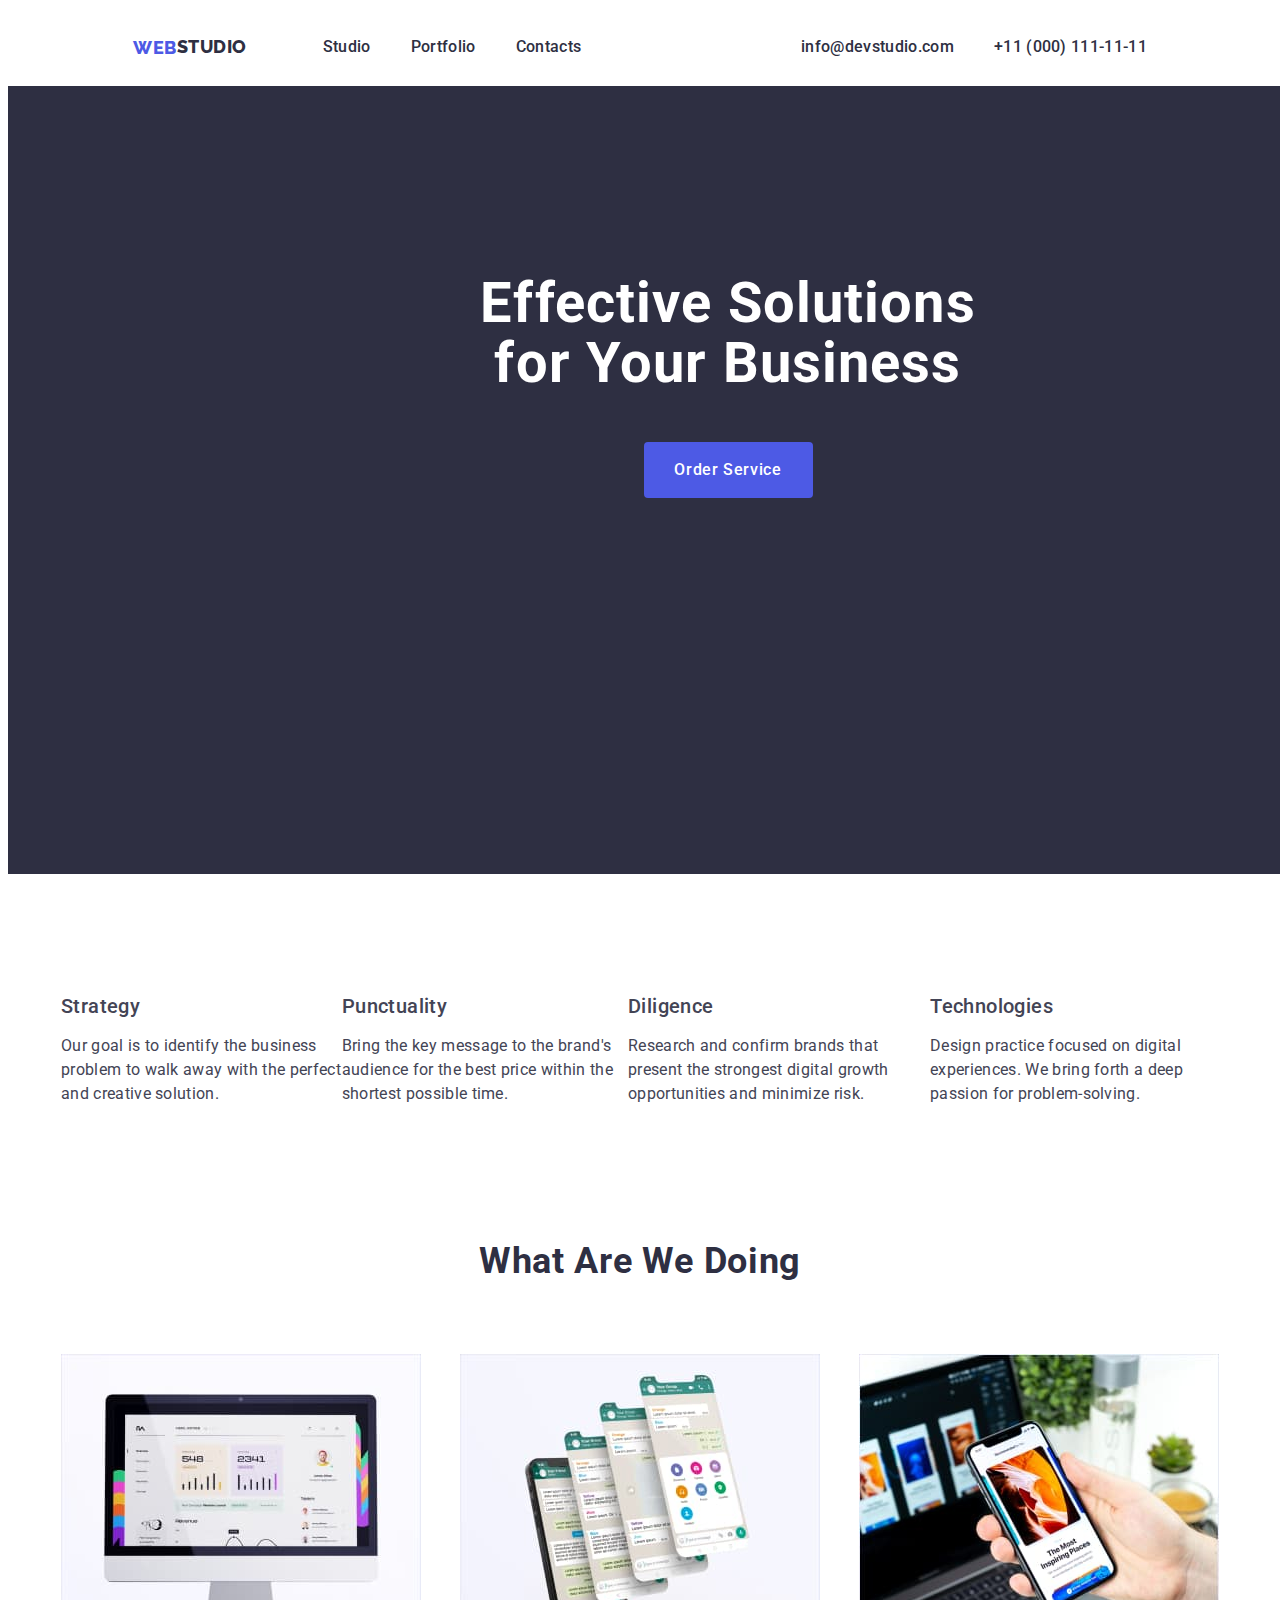
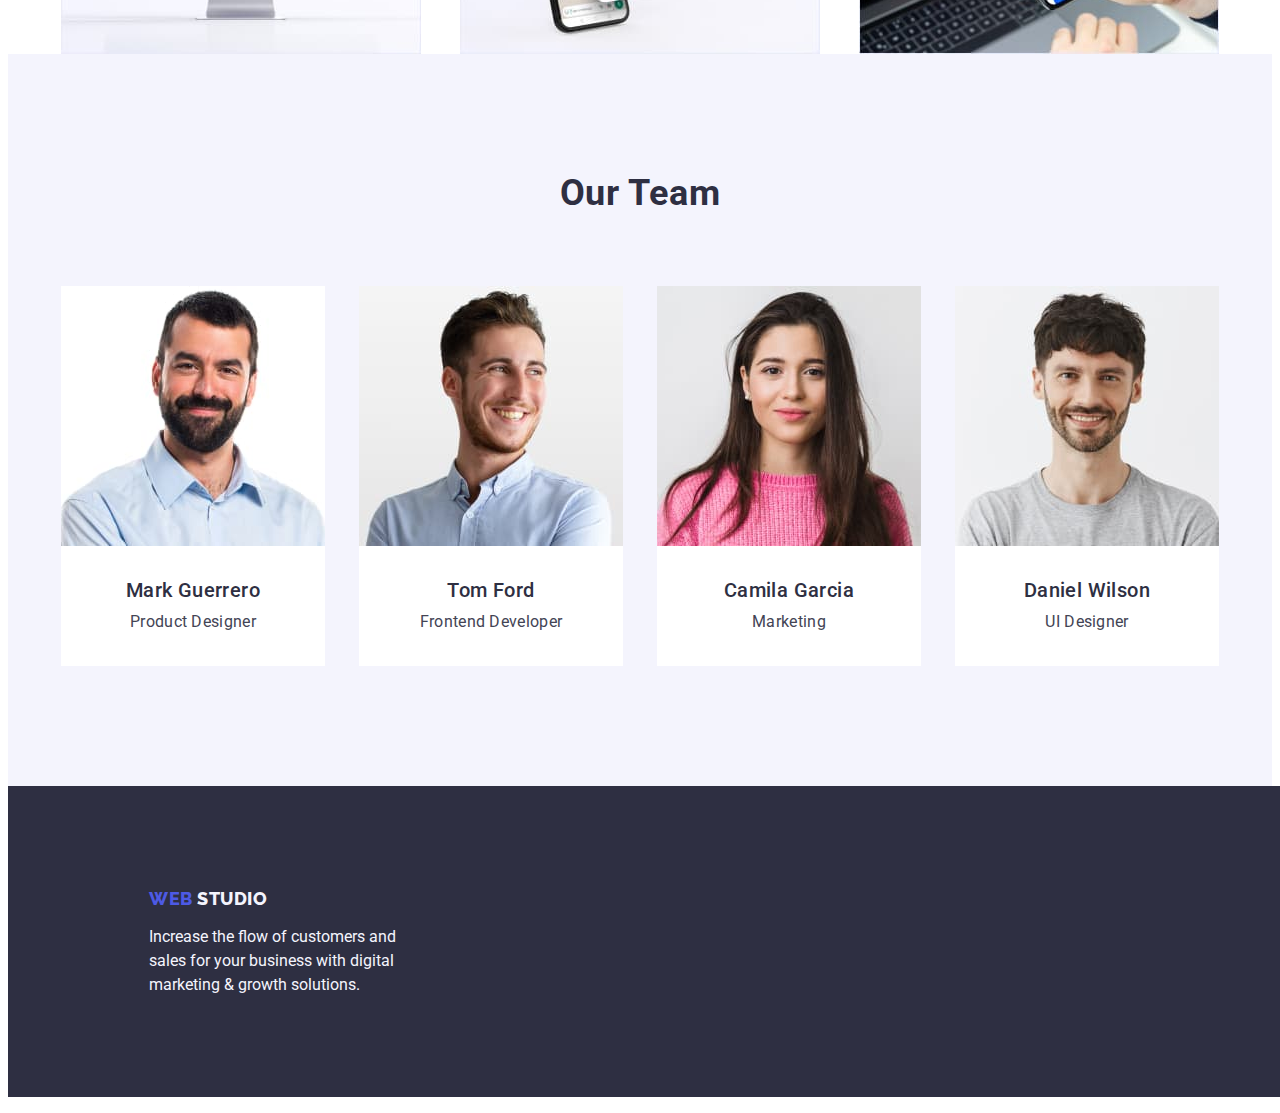
==== index.html @ 426b5599 "homework3-1" ====
<!DOCTYPE html>
<html lang="en">
  <head>
    <meta charset="UTF-8" />
    <meta http-equiv="X-UA-Compatible" content="IE=edge" />
    <meta name="viewport" content="width=device-width, initial-scale=1.0" />
    <title>Homework</title>
    <link rel="preconnect" href="https://fonts.googleapis.com" />
    <link rel="preconnect" href="https://fonts.gstatic.com" crossorigin />
    <link
      href="https://fonts.googleapis.com/css2?family=Raleway:wght@800&family=Roboto:wght@400;500;700;900&display=swap"
      rel="stylesheet"
    />
    <link
      rel="stylesheet"
      href="https://cdnjs.cloudflare.com/ajax/libs/modern-normalize/1.1.0/modern-normalize.min.css"
      integrity="sha512-wpPYUAdjBVSE4KJnH1VR1HeZfpl1ub8YT/NKx4PuQ5NmX2tKuGu6U/JRp5y+Y8XG2tV+wKQpNHVUX03MfMFn9Q=="
      crossorigin="anonymous"
      referrerpolicy="no-referrer"
    />

    <link rel="stylesheet" href="./css/styles.css" />
  </head>
  <body>
    <!-- Header -->
    <header class="header">
      <div class="header-container container">
        <nav class="header-logo">
          <a class="header-logo header-logo-web link" href="./index.html">
            WEB<span class="header-logo-studio">Studio</span></a
          >
          <ul class="header-container list">
            <li class="header-nav-list">
              <a class="modal-link link" href="./index.html">Studio</a>
            </li>
            <li class="header-nav-list">
              <a class="modal-link link" href="./portfolio.html">Portfolio</a>
            </li>
            <li class="header-nav-list">
              <a class="modal-link link" href="">Contacts</a>
            </li>
          </ul>
        </nav>
        <address class="header-contact">
          <ul class="header-container list">
            <li class="header-nav-list">
              <a class="modal-contact link" href="mailto:info@devstudio.com"
                >info@devstudio.com</a
              >
            </li>
            <li class="header-nav-list">
              <a class="modal-contact link" href="tel:+110001111111"
                >+11 (000) 111-11-11</a
              >
            </li>
          </ul>
        </address>
      </div>
    </header>
    <main>
      <!-- Hero  -->
      <section class="hero">
        <div class="container">
          <h1 class="hero-title">Effective Solutions for Your Business</h1>
          <button class="hero-btn-text hero-btn" type="button">
            Order Service
          </button>
        </div>
      </section>
      <!-- Benefits -->
      <section class="benefist section">
        <div class="container">
          <h2 class="benefist" hidden>Possibilities</h2>
          <ul class="benefist-list list">
            <li>
              <h3 class="benefist">Strategy</h3>
              <p class="benefist-item">
                Our goal is to identify the business problem to walk away with
                the perfect and creative solution.
              </p>
            </li>
            <li>
              <h3 class="benefist">Punctuality</h3>
              <p class="benefist-item">
                Bring the key message to the brand's audience for the best price
                within the shortest possible time.
              </p>
            </li>
            <li>
              <h3 class="benefist">Diligence</h3>
              <p class="benefist-item">
                Research and confirm brands that present the strongest digital
                growth opportunities and minimize risk.
              </p>
            </li>
            <li>
              <h3 class="benefist">Technologies</h3>
              <p class="benefist-item">
                Design practice focused on digital experiences. We bring forth a
                deep passion for problem-solving.
              </p>
            </li>
          </ul>
        </div>
      </section>
      <!-- Function -->
      <section class="section">
        <div class="container">
          <h2 class="function-item">What are we doing</h2>
          <ul class="function-list list">
            <li>
              <img
                src="./images/section-01_img-01.jpg"
                alt="Computer"
                width="360"
              />
            </li>
            <li>
              <img
                src="./images/section-01_img-02.jpg"
                alt="Software"
                width="360"
              />
            </li>
            <li>
              <img
                src="./images/section-01_img-03.jpg"
                alt="smartphone"
                width="360"
              />
            </li>
          </ul>
        </div>
      </section>
      <!-- Team -->
      <section class="section team">
        <div class="container">
          <h2 class="team-header">Our Team</h2>
          <ul class="list team-flex">
            <li class="team-item">
              <img
                src="./images/section-02_img-01.jpg"
                alt="Product_Designer"
                width="264"
              />
              <h3 class="team-list">Mark Guerrero</h3>
              <p class="team-list-item">Product Designer</p>
            </li>
            <li class="team-item">
              <img
                src="./images/section-02_img-02.jpg"
                alt="Frontend_Developer"
                width="264"
              />
              <h3 class="team-list">Tom Ford</h3>
              <p class="team-list-item">Frontend Developer</p>
            </li>
            <li class="team-item">
              <img
                src="./images/section-02_img-03.jpg"
                alt="Marketing"
                width="264"
              />
              <h3 class="team-list">Camila Garcia</h3>
              <p class="team-list-item">Marketing</p>
            </li>
            <li class="team-item">
              <img
                src="./images/section-02_img-04.jpg"
                alt="UI_Designer"
                width="264"
              />
              <h3 class="team-list">Daniel Wilson</h3>
              <p class="team-list-item">UI Designer</p>
            </li>
          </ul>
        </div>
      </section>
    </main>
    <!-- Footer  -->
    <footer class="footer">
      <div class="container">
        <a class="footer-logo-web link" href="./index.html">
          WEB <span class="footer-logo-studio">Studio</span></a
        >
        <p class="footer-item">
          Increase the flow of customers and sales for your business with
          digital marketing & growth solutions.
        </p>
      </div>
    </footer>
  </body>
</html>
---- css/styles.css ----
:root {
  --accent-color: #2e2f42;
  --logo-color: #4d5ae5;
  --main-portfolio-color: #f4f4fd;
  --main-portfolio-background-color: #f4f4fd;
}

body {
  font-family: "Roboto", sans-serif;
  background-color: #ffffff;
  color: #434455;
}

button {
  cursor: pointer;
}
/**
  |============================
  | Base styles
  |============================
*/
h1,
h2,
h3,
h4,
h5 p {
  margin-top: 0;
  margin-bottom: 0;
}
ul,
ol {
  list-style: none;
  margin: 0;
  padding-left: 0;
}

img {
  display: block;
  max-width: 100%;
  height: auto;
}
button {
  cursor: pointer;
  border: none;
  border-radius: 4px;
}

.list {
  list-style: none;
  padding: 0;
  margin: 0;
}
.link {
  color: inherit;
  text-decoration: none;
}

.section {
  padding-top: 120px;
}

a {
  text-decoration: none;
}
.container {
  width: 1158px;
  padding: 0 15px;
  margin-right: auto;
  margin-left: auto;
}

.section {
  padding-top: 120px;
}

/**
  |============================
  | Header styles
  |============================
*/
.header {
  height: 0.05;
  background: #ffffff;
  padding-top: 24px;
  padding-bottom: 24px;
}

.header-container {
  display: flex;
  align-items: center;
  text-align: center;
  justify-content: space-around;
}

.header-logo {
  display: flex;
  margin-right: 76px;
  align-items: center;
}

.header-logo-web {
  font-family: "Raleway", sans-serif;
  font-weight: 800;
  font-size: 18px;
  line-height: 1.17;
  letter-spacing: 0.03em;
  text-transform: uppercase;
  color: var(--logo-color);
}
.header-logo-studio {
  font-family: "Raleway", sans-serif;
  font-weight: 800;
  font-size: 18px;
  line-height: 1.67;
  letter-spacing: 0.03em;
  text-transform: uppercase;
  color: var(--accent-color);
}

.header-nav-list {
  font-weight: 500;
  font-size: 16px;
  line-height: 1.5;
  letter-spacing: 0.02em;
  color: var(--accent-color);
  display: flex;
  align-items: center;
}

.header-nav-list:not(:last-child) {
  margin-right: 40px;
}

.modal-link:hover,
.modal-link:focus {
  color: #404bbf;
}

.header-contact {
  font-style: normal;
  font-weight: 400;
  font-size: 16px;
  line-height: 1.5;
  letter-spacing: 0.02em;
  color: #434455;
  display: flex;
  align-items: center;
}

.modal-contact:hover,
.modal-contact:focus {
  color: #404bbf;
}

/**
  |============================
  | Hero styles
  |============================
*/
.hero {
  background: var(--accent-color);
  width: 1440px;
  height: 600px;
  padding-top: 188px;
  margin-right: auto;
  margin-left: auto;
}
.hero-title {
  width: 496px;
  font-weight: 700;
  margin: auto;
  margin-bottom: 48px;
  font-size: 56px;
  line-height: 1.07;
  text-align: center;
  letter-spacing: 0.02em;
  color: #ffffff;
}

.hero-btn {
  font-family: "Roboto", sans-serif;
  letter-spacing: 0.04em;
  color: var(--logo-color);
  background-color: #4d5ae5;
  margin: auto;
  display: block;
  width: 169px;
  height: 56px;
}

.hero-btn-text {
  font-weight: 500;
  font-size: 16px;
  line-height: 1.5;
  color: #ffffff;
}

.hero-btn:hover,
.hero-btn:focus {
  background: #404bbf;
}

/**
  |============================
  | Benefits styles
  |============================
*/
.benefist {
  font-weight: 500;
  font-size: 20px;
  line-height: 1.2;
  letter-spacing: 0.02em;
}

.benefist-list {
  display: flex;
  justify-content: space-between;
}

.benefist-list:not(:last-child) {
  margin-right: 24px;
}

.benefist-item {
  font-weight: 400;
  font-size: 16px;
  line-height: 1.5;
  letter-spacing: 0.02em;
  color: #434455;
}

/**
  |============================
  | Function styles
  |============================
*/
.function-item {
  font-weight: 700;
  font-size: 36px;
  line-height: 1.11;
  text-align: center;
  letter-spacing: 0.02em;
  text-transform: capitalize;
  color: var(--accent-color);
  margin-bottom: 72px;
}
.function-list {
  display: flex;
  justify-content: space-between;
}

/**
  |============================
  | Team styles
  |============================
*/
.team {
  background-color: var(--main-portfolio-background-color);
}
.team-item {
  background-color: #ffffff;
  padding-bottom: 32px;
}

.team-flex {
  display: flex;
  flex-wrap: wrap;
  padding-bottom: 120px;
  justify-content: space-between;
  text-align: center;
}

.team-header {
  font-weight: 700;
  font-size: 36px;
  line-height: 1.11;
  text-align: center;
  letter-spacing: 0.02em;
  text-transform: capitalize;
  color: var(--accent-color);
  margin-bottom: 72px;
}

.team-list {
  font-weight: 500;
  font-size: 20px;
  line-height: 1.2;
  letter-spacing: 0.02em;
  color: var(--accent-color);
  padding-top: 32px;
}
.team-list-item {
  font-weight: 400;
  font-size: 16px;
  line-height: 1.5;
  letter-spacing: 0.02em;
  background-color: #ffffff;
  color: #434455;
  margin: 0;
  padding-top: 8px;
}
/**
  |============================
  | Footer styles
  |============================
*/
.footer {
  background: var(--accent-color);
  width: 1440px;
  padding-top: 102px;
  margin-right: auto;
  margin-left: auto;
}

.footer-logo-studio {
  font-family: "Raleway", sans-serif;
  font-weight: 800;
  font-size: 18px;
  line-height: 1.17;
  letter-spacing: 0.03em;
  text-transform: uppercase;
  color: var(--main-portfolio-color);
}
.footer-logo-web {
  font-family: "Raleway", sans-serif;
  font-weight: 800;
  font-size: 18px;
  line-height: 1.17;
  letter-spacing: 0.03em;
  text-transform: uppercase;
  color: var(--logo-color);
}

.footer-item {
  font-weight: 400;
  font-size: 16px;
  line-height: 1.5;
  color: var(--main-portfolio-color);
  width: 264px;
  padding-bottom: 100px;
}

/**
  |============================
  | Navigation
  |============================
*/
.nav-list {
  display: flex;
  padding-top: 96px;
  padding-bottom: 72px;
}
.nav-btn {
  background-color: var(--main-portfolio-background-color);
}

.nav-btn-text {
  font-family: "Roboto", sans-serif;
  font-weight: 500;
  font-size: 16px;
  line-height: 1.5;
  letter-spacing: 0.04em;
  color: var(--logo-color);
}

.nav-btn:hover,
.nav-btn:focus {
  color: #ffffff;
  background: #404bbf;
}

/**
  |============================
  | Services
  |============================
*/
.services {
  display: flex;
}
.services-title {
  font-weight: 500;
  font-size: 20px;
  line-height: 1.2;
  letter-spacing: 0.02em;
  color: var(--accent-color);
}

.services-item {
  font-weight: 400;
  font-size: 16px;
  line-height: 1.5;
  letter-spacing: 0.02em;
  color: #434455;
}
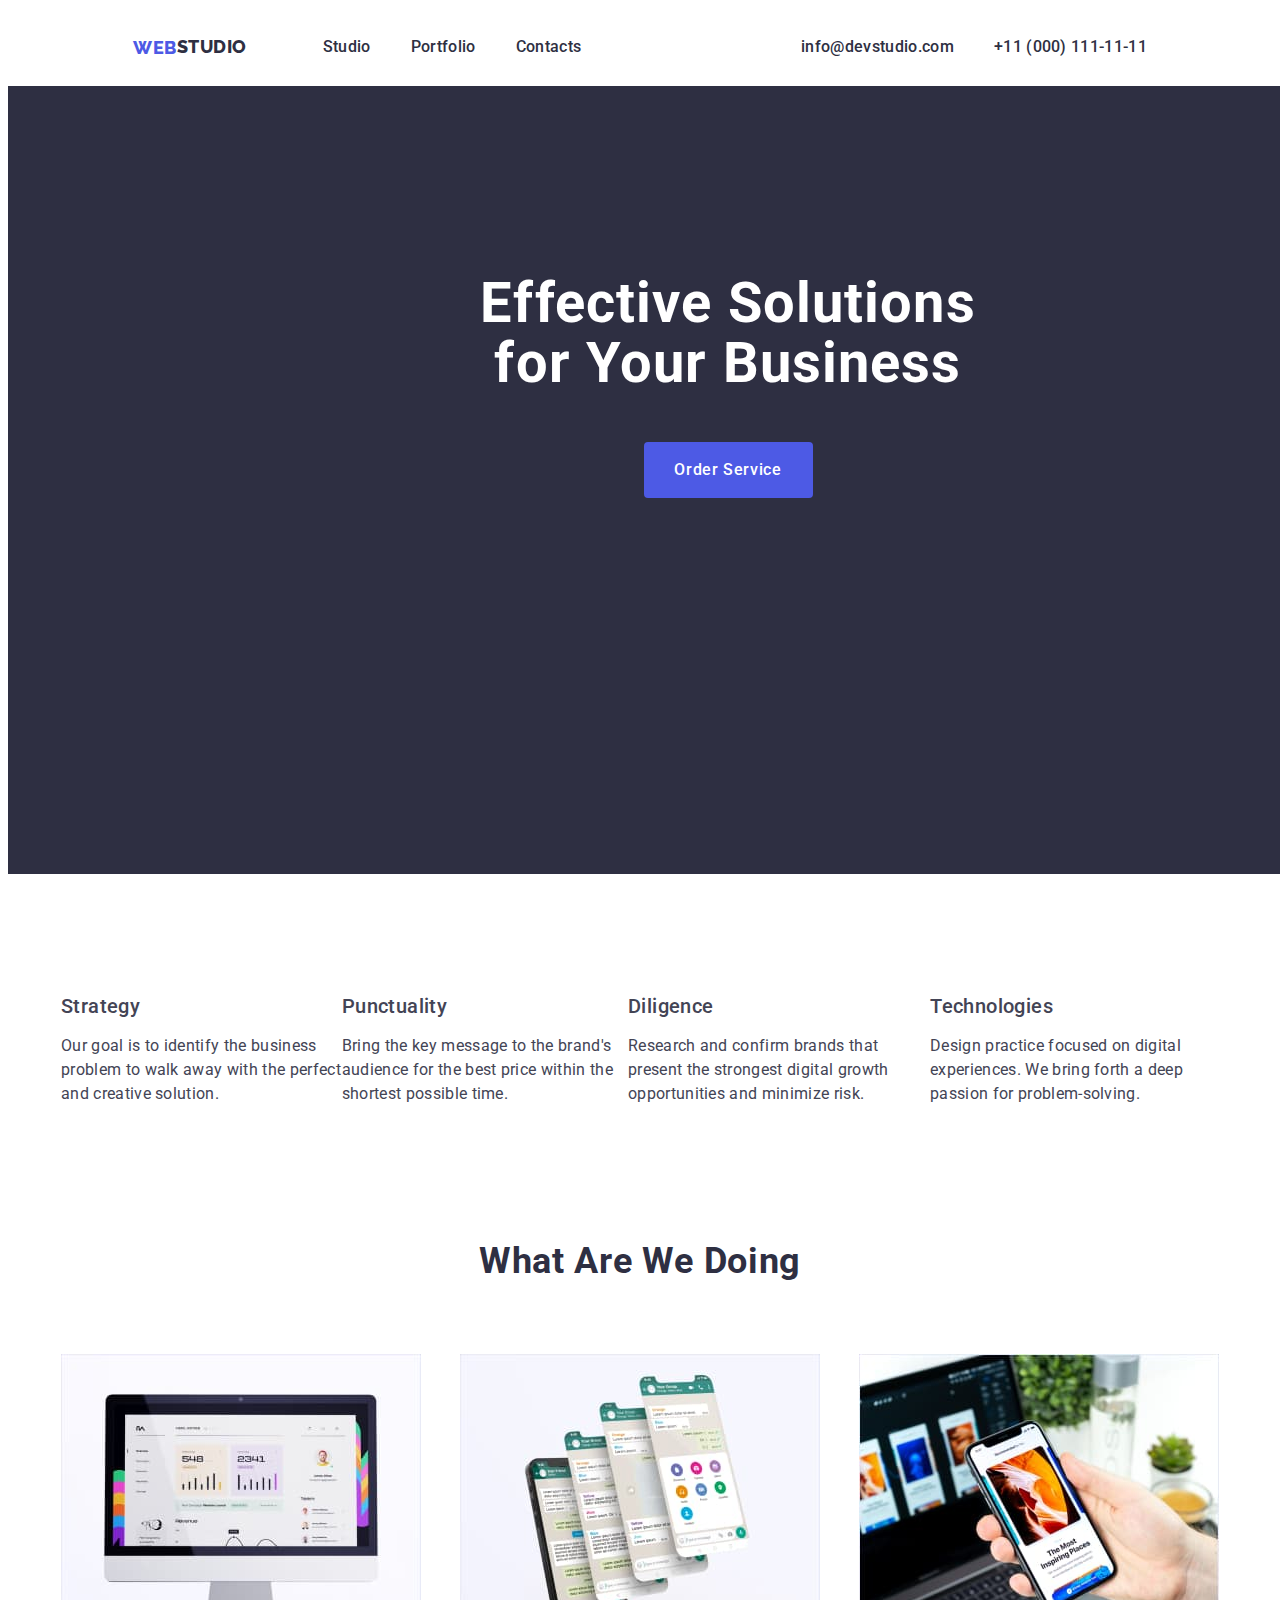
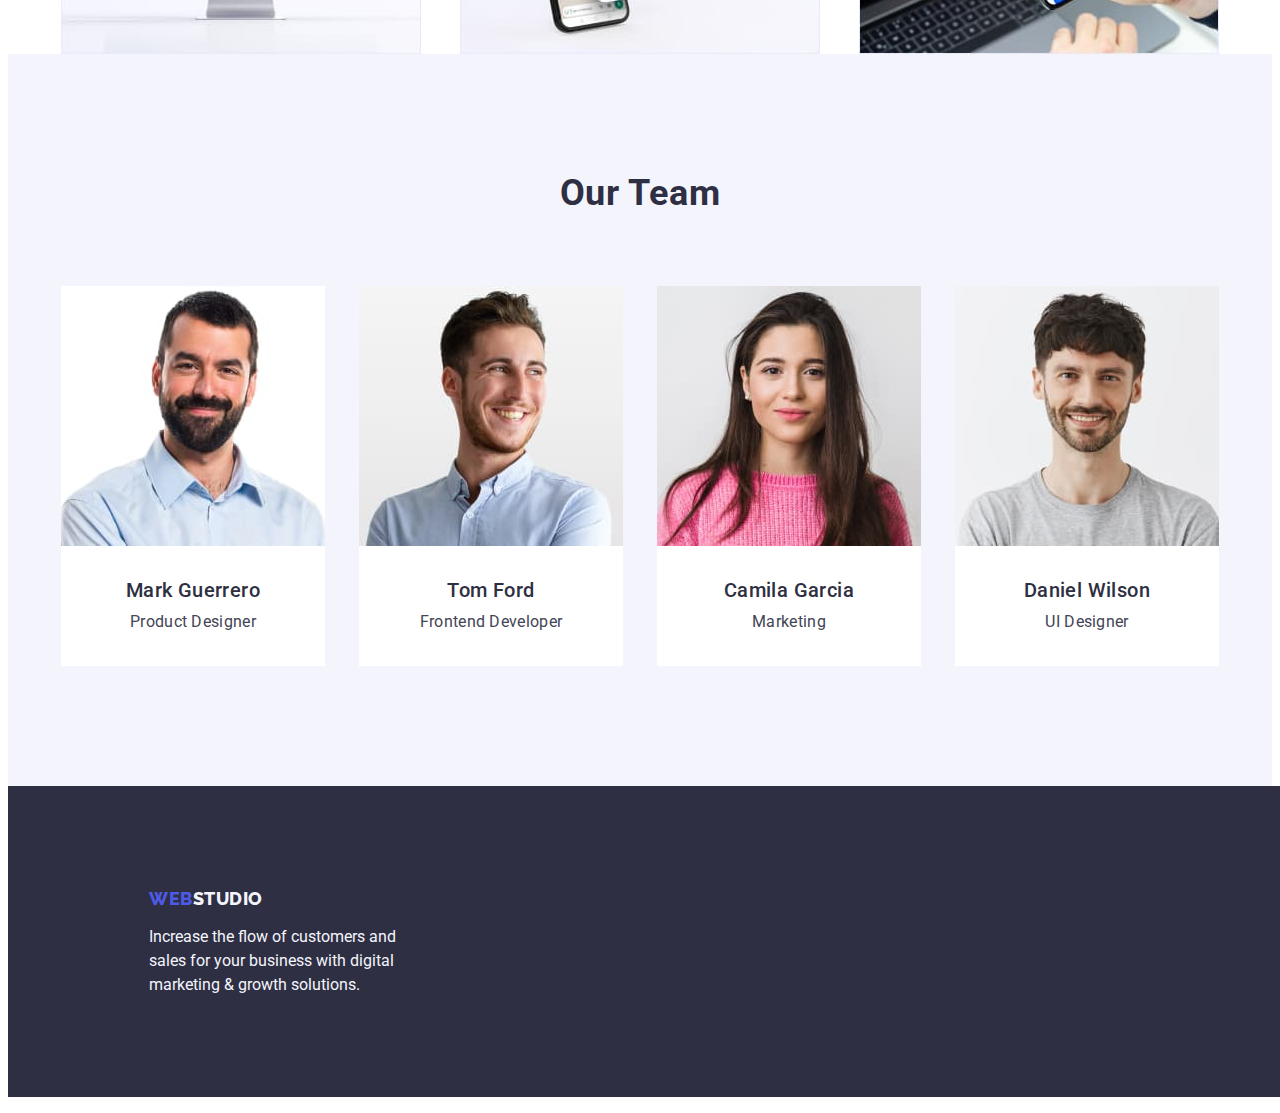
==== commit 6a8bac92: "homework-3-#2" ====
--- a/index.html
+++ b/index.html
@@ -181,7 +181,7 @@
     <footer class="footer">
       <div class="container">
         <a class="footer-logo-web link" href="./index.html">
-          WEB <span class="footer-logo-studio">Studio</span></a
+          WEB<span class="footer-logo-studio">Studio</span></a
         >
         <p class="footer-item">
           Increase the flow of customers and sales for your business with
--- a/css/styles.css
+++ b/css/styles.css
@@ -166,7 +166,7 @@
   margin-left: auto;
 }
 .hero-title {
-  width: 496px;
+  max-width: 496px;
   font-weight: 700;
   margin: auto;
   margin-bottom: 48px;
@@ -349,9 +349,13 @@
   display: flex;
   padding-top: 96px;
   padding-bottom: 72px;
+  justify-content: center;
+  gap: 24px;
 }
 .nav-btn {
   background-color: var(--main-portfolio-background-color);
+  height: 48px;
+  padding: 12px 24px;
 }
 
 .nav-btn-text {
@@ -376,6 +380,14 @@
 */
 .services {
   display: flex;
+  flex-wrap: wrap;
+  justify-content: space-between;
+  padding-bottom: 32px;
+  padding-top: 8px;
+}
+
+.services-link {
+  margin-bottom: 48px;
 }
 .services-title {
   font-weight: 500;
@@ -383,6 +395,11 @@
   line-height: 1.2;
   letter-spacing: 0.02em;
   color: var(--accent-color);
+  width: 360px;
+  padding-top: 32px;
+  padding-left: 16px;
+  border-right: 1px solid #e7e9fc;
+  border-left: 1px solid #e7e9fc;
 }
 
 .services-item {
@@ -391,4 +408,11 @@
   line-height: 1.5;
   letter-spacing: 0.02em;
   color: #434455;
-}
+  padding-left: 16px;
+  padding-top: 8px;
+  padding-bottom: 32px;
+  margin: 0;
+  border-right: 1px solid #e7e9fc;
+  border-left: 1px solid #e7e9fc;
+  border-bottom: 1px solid #e7e9fc;
+}
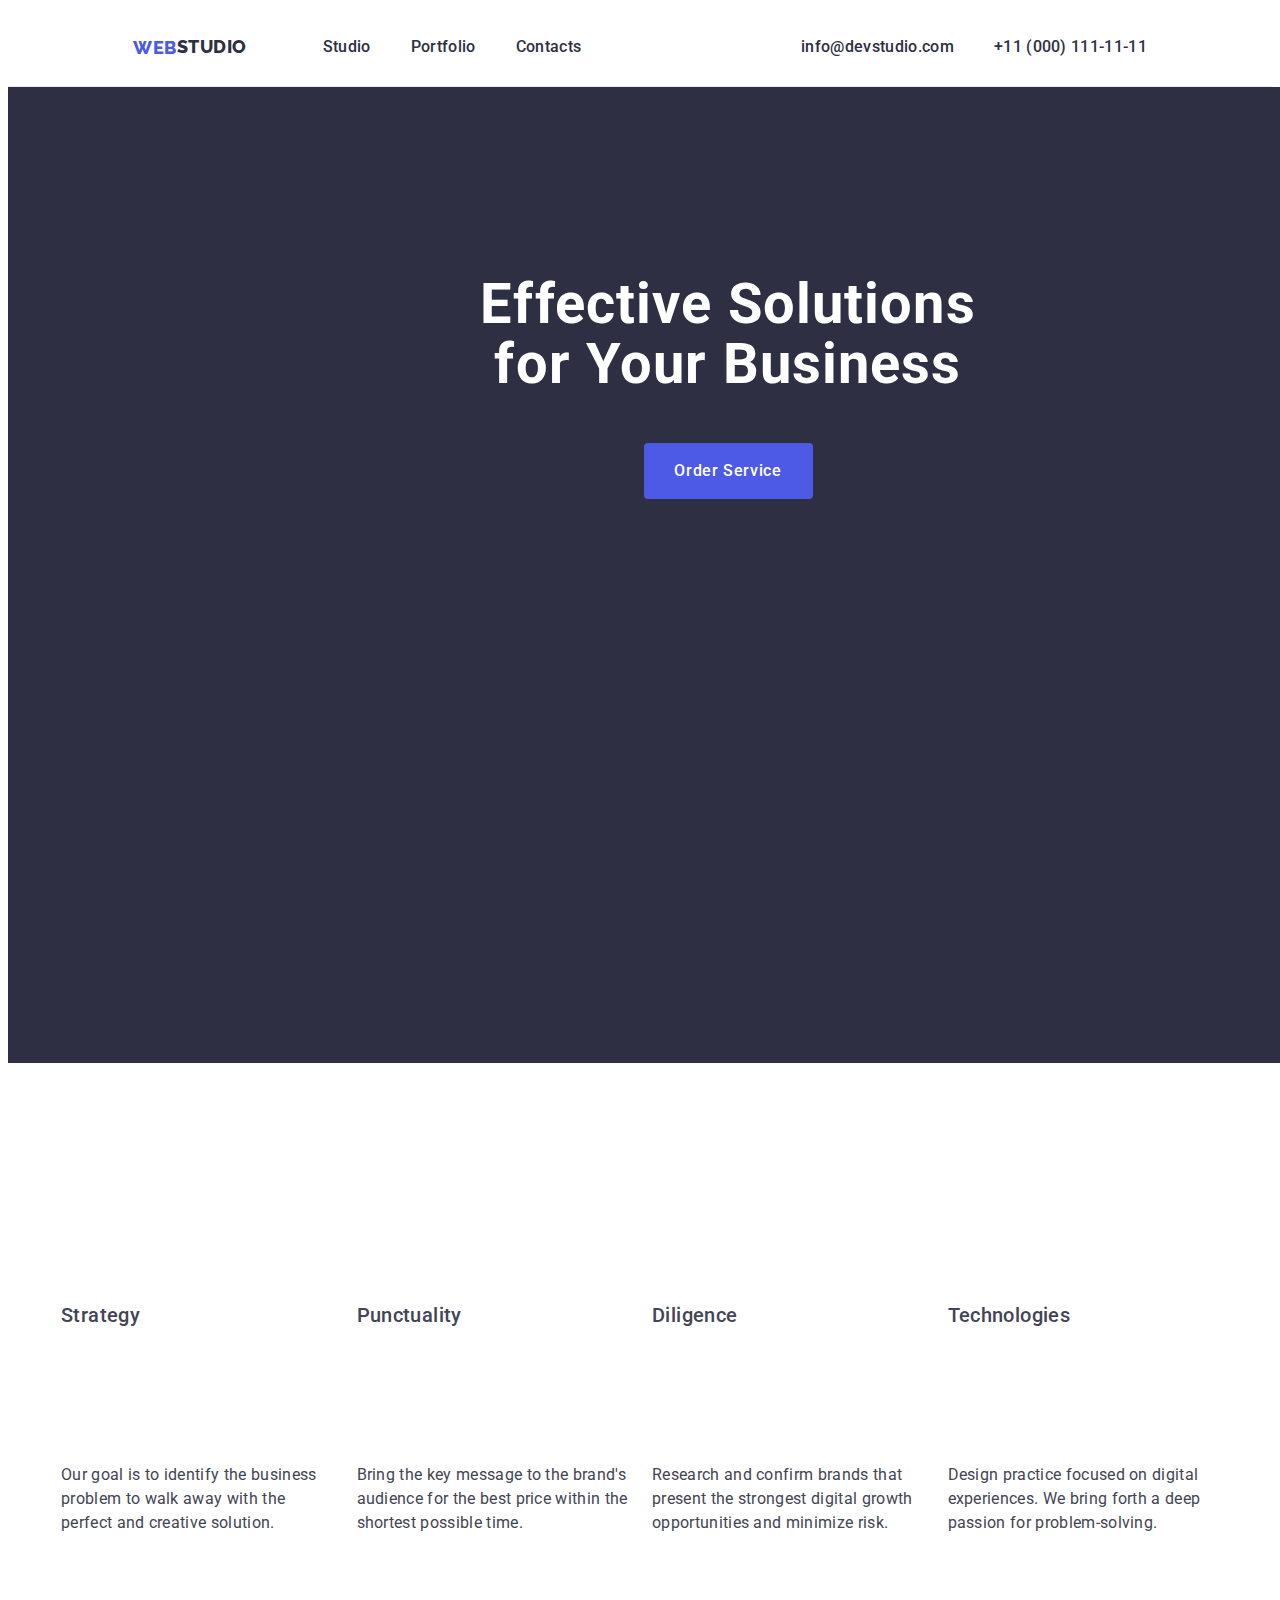
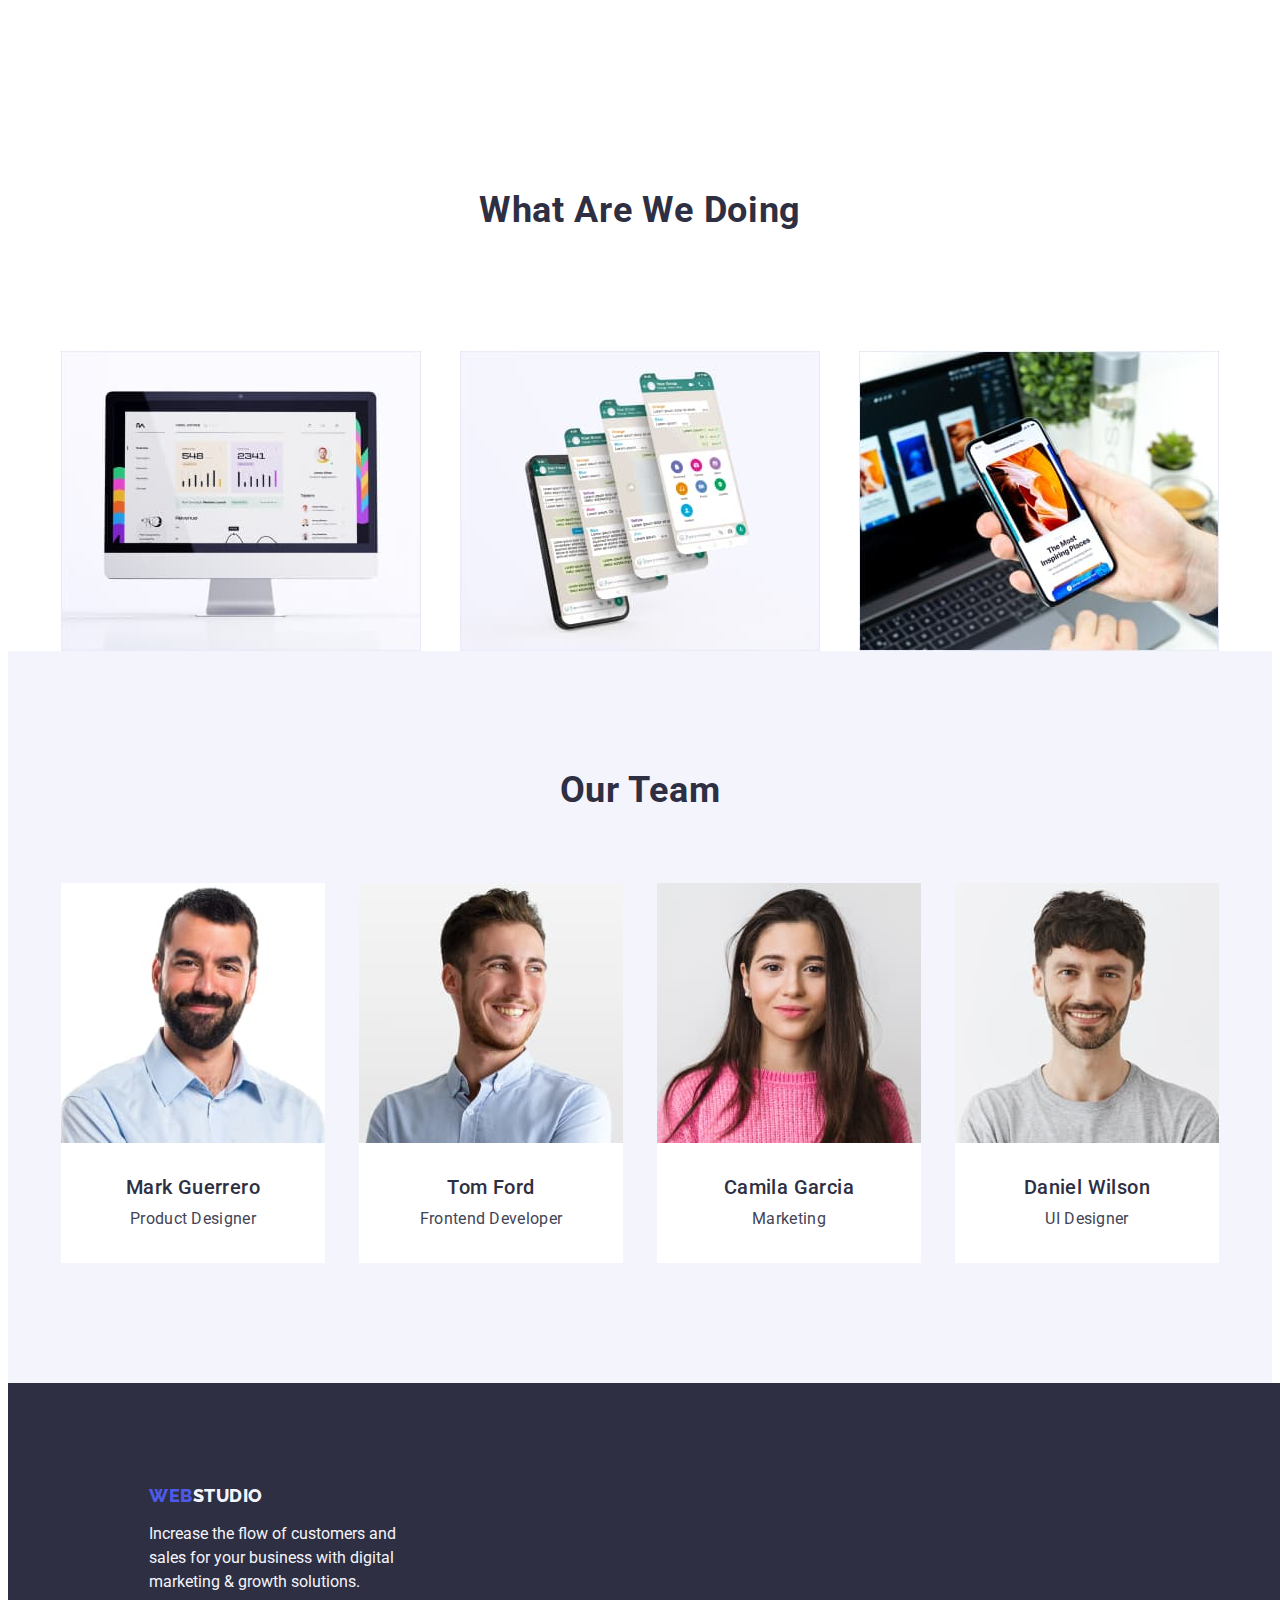
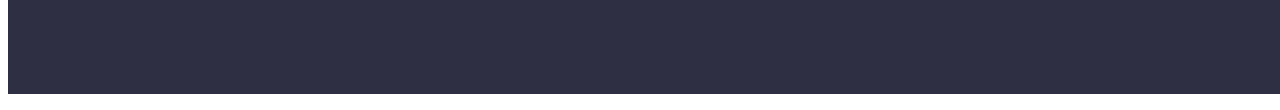
==== commit b38a4453: "homework-3-#3" ====
--- a/index.html
+++ b/index.html
@@ -72,28 +72,28 @@
         <div class="container">
           <h2 class="benefist" hidden>Possibilities</h2>
           <ul class="benefist-list list">
-            <li>
+            <li class="benefist-list-item">
               <h3 class="benefist">Strategy</h3>
               <p class="benefist-item">
                 Our goal is to identify the business problem to walk away with
                 the perfect and creative solution.
               </p>
             </li>
-            <li>
+            <li class="benefist-list-item">
               <h3 class="benefist">Punctuality</h3>
               <p class="benefist-item">
                 Bring the key message to the brand's audience for the best price
                 within the shortest possible time.
               </p>
             </li>
-            <li>
+            <li class="benefist-list-item">
               <h3 class="benefist">Diligence</h3>
               <p class="benefist-item">
                 Research and confirm brands that present the strongest digital
                 growth opportunities and minimize risk.
               </p>
             </li>
-            <li>
+            <li class="benefist-list-item">
               <h3 class="benefist">Technologies</h3>
               <p class="benefist-item">
                 Design practice focused on digital experiences. We bring forth a
--- a/css/styles.css
+++ b/css/styles.css
@@ -81,8 +81,8 @@
 .header {
   height: 0.05;
   background: #ffffff;
-  padding-top: 24px;
-  padding-bottom: 24px;
+
+  border-bottom: 1px solid #e7e9fc;
 }
 
 .header-container {
@@ -106,6 +106,7 @@
   letter-spacing: 0.03em;
   text-transform: uppercase;
   color: var(--logo-color);
+  padding: 24px 0;
 }
 .header-logo-studio {
   font-family: "Raleway", sans-serif;
@@ -161,9 +162,9 @@
   background: var(--accent-color);
   width: 1440px;
   height: 600px;
-  padding-top: 188px;
   margin-right: auto;
   margin-left: auto;
+  padding: 188px 0;
 }
 .hero-title {
   max-width: 496px;
@@ -184,8 +185,8 @@
   background-color: #4d5ae5;
   margin: auto;
   display: block;
-  width: 169px;
   height: 56px;
+  min-width: 169px;
 }
 
 .hero-btn-text {
@@ -210,15 +211,16 @@
   font-size: 20px;
   line-height: 1.2;
   letter-spacing: 0.02em;
+  padding: 120px 0;
 }
 
 .benefist-list {
   display: flex;
   justify-content: space-between;
-}
-
-.benefist-list:not(:last-child) {
-  margin-right: 24px;
+  gap: 24px;
+}
+.benefist-list-item {
+  width: calc((100% - 72px) / 4);
 }
 
 .benefist-item {
@@ -242,7 +244,7 @@
   letter-spacing: 0.02em;
   text-transform: capitalize;
   color: var(--accent-color);
-  margin-bottom: 72px;
+  padding-bottom: 120px;
 }
 .function-list {
   display: flex;
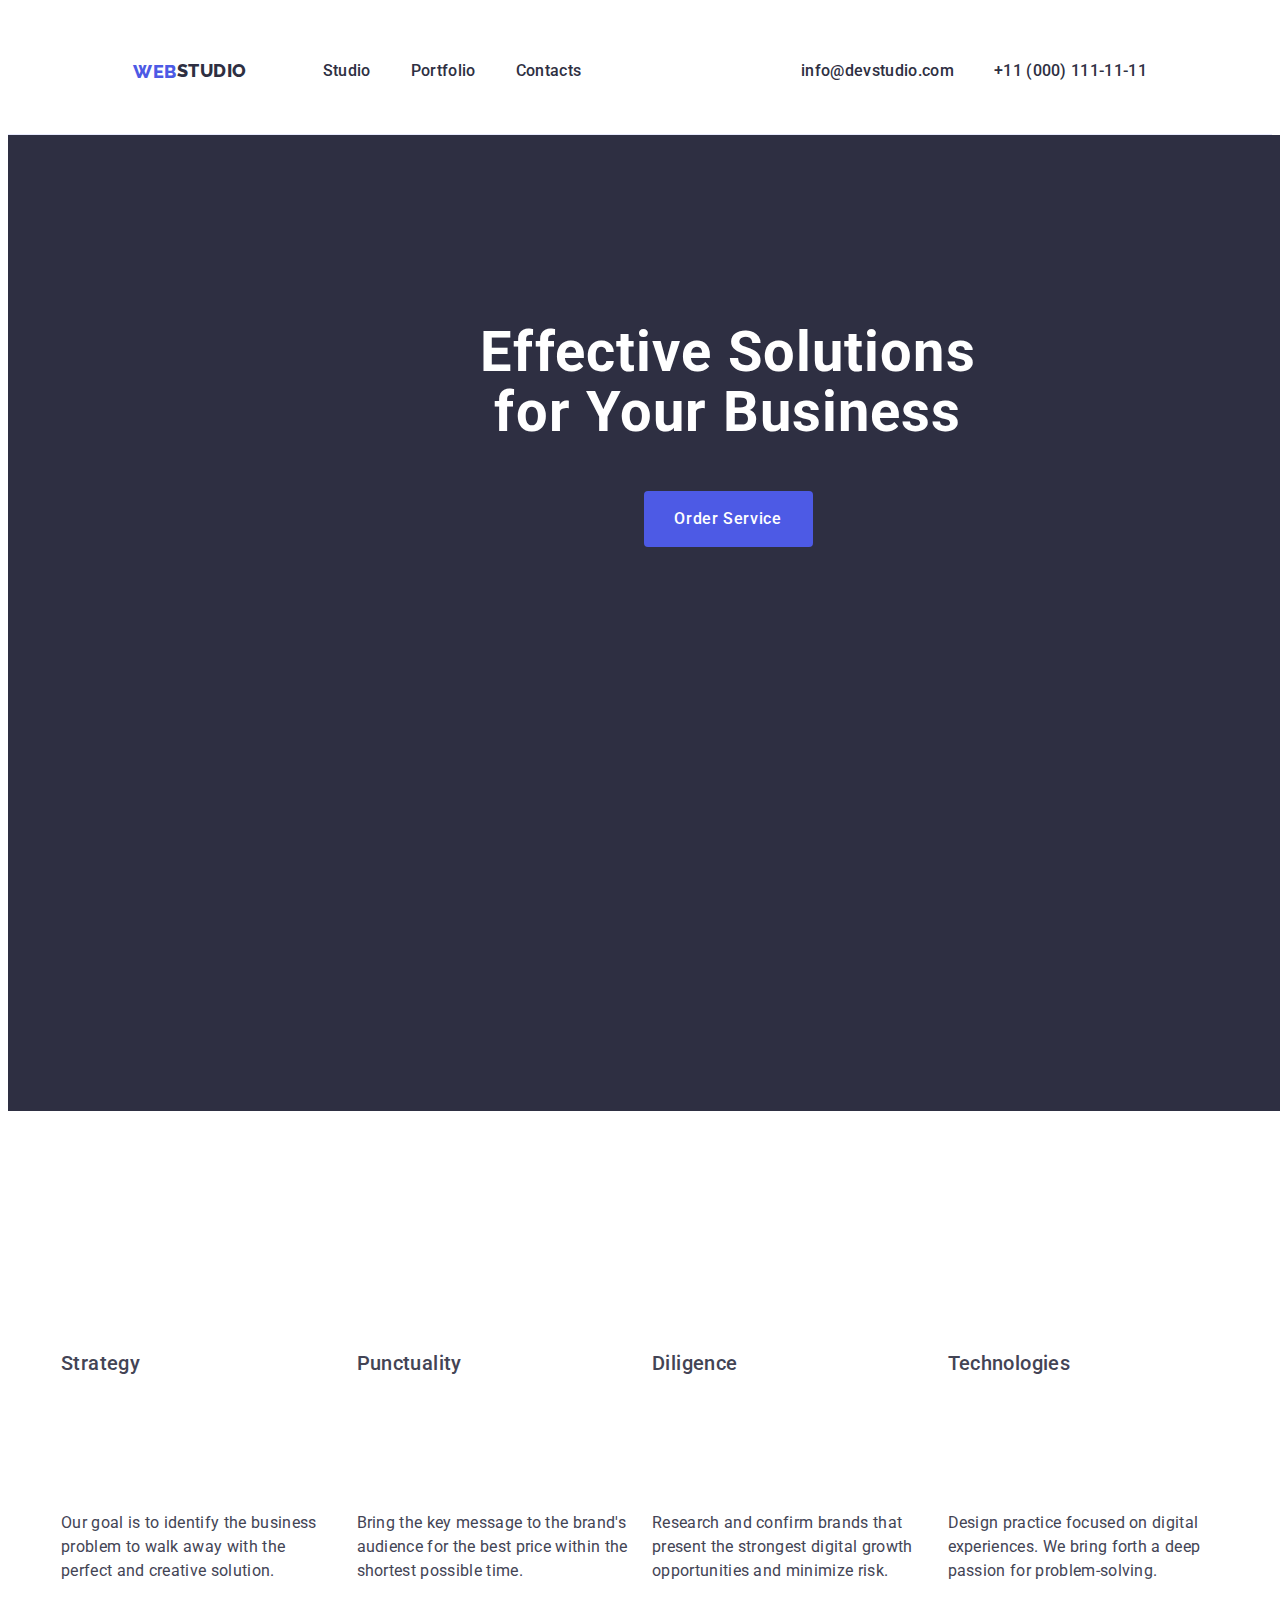
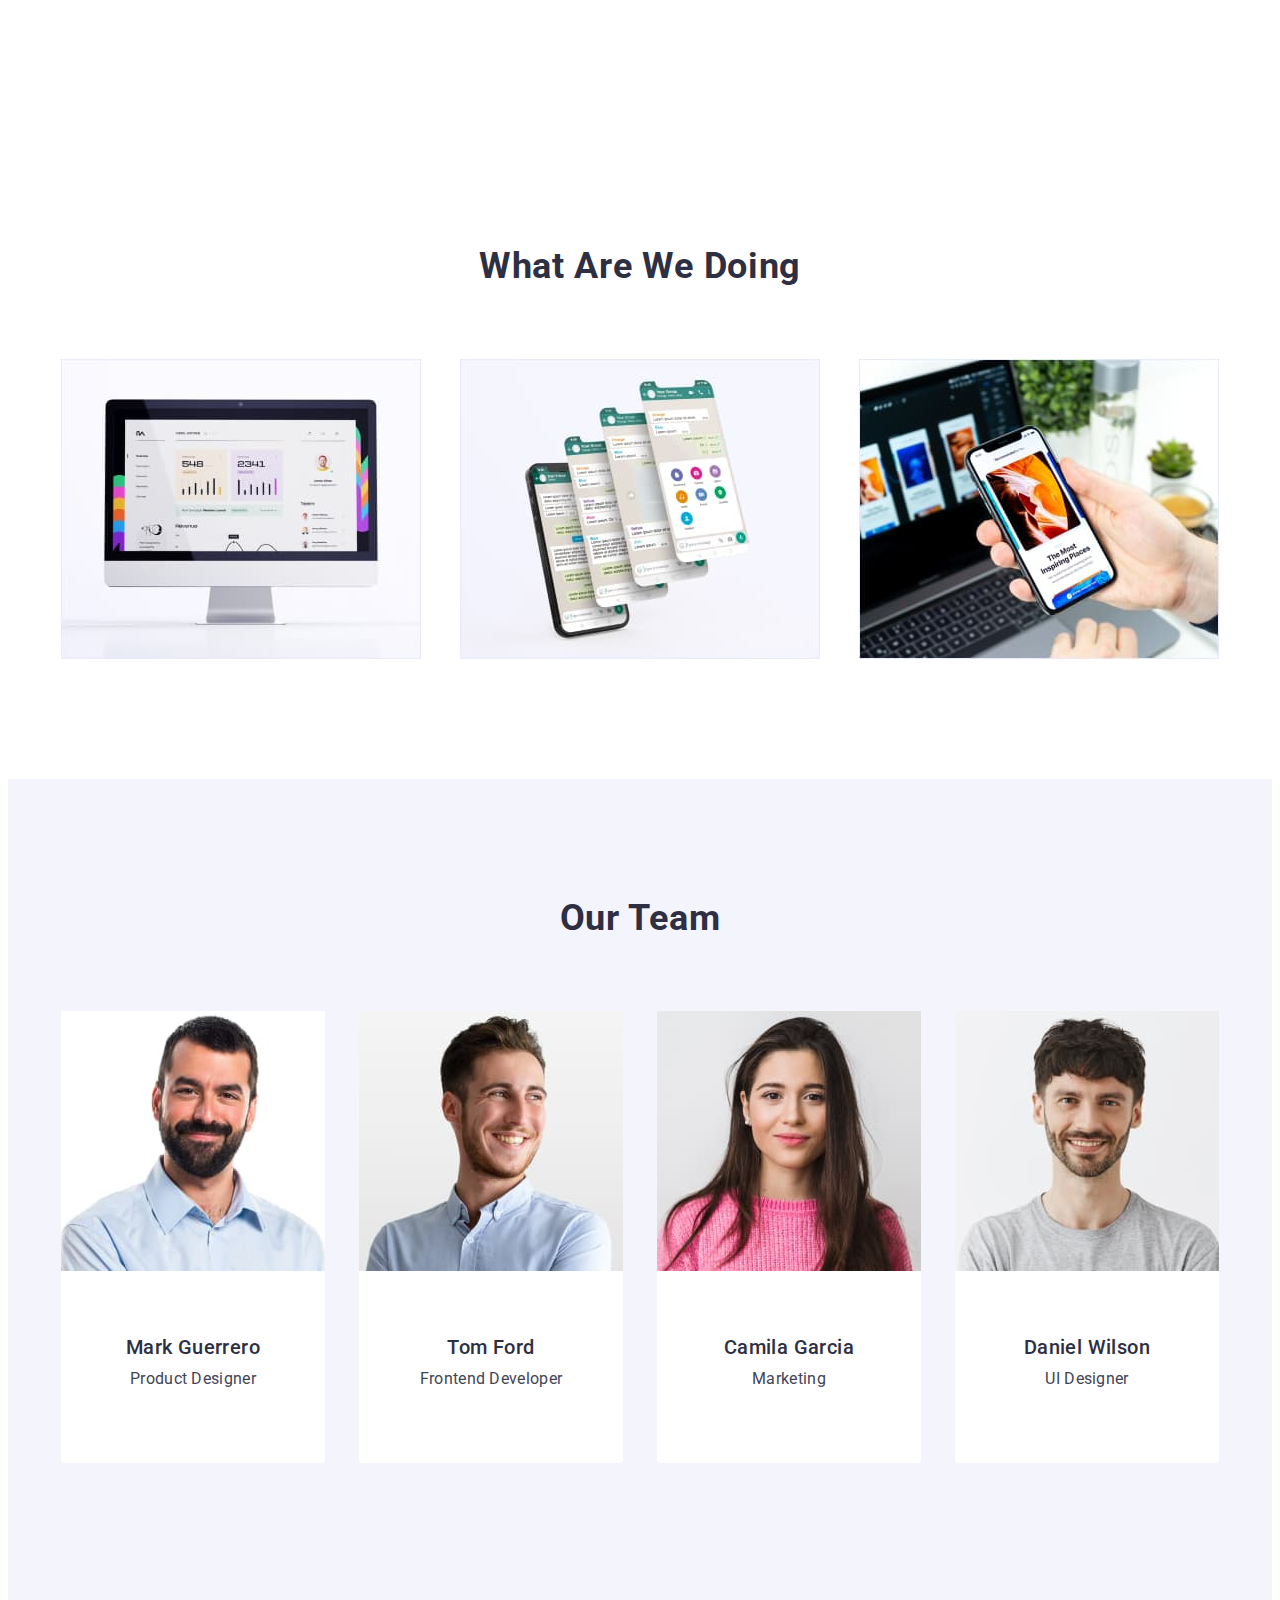
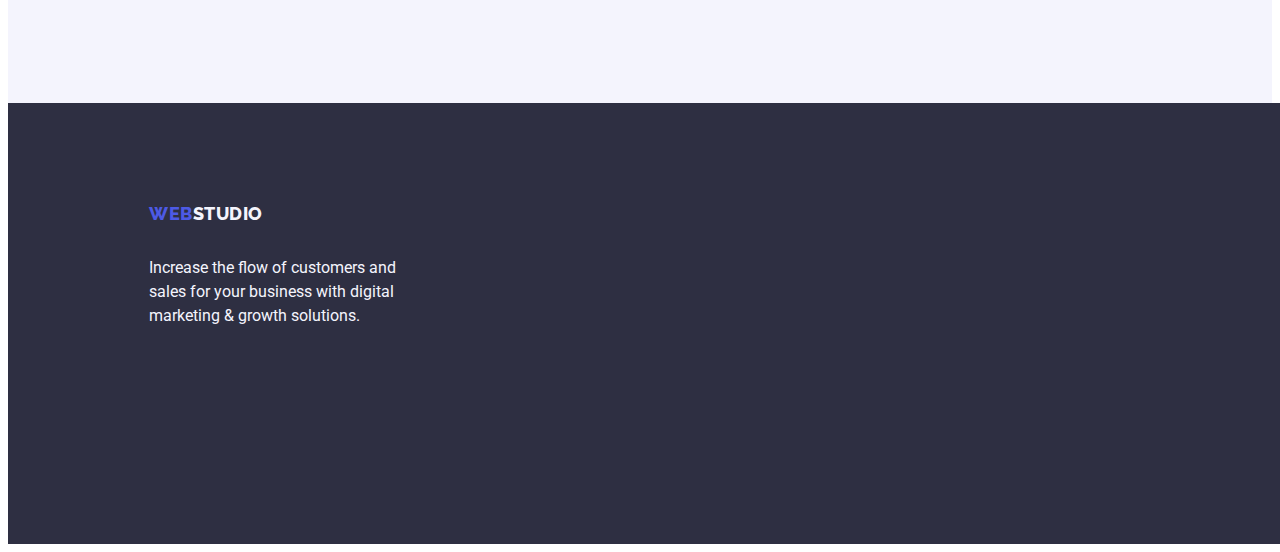
==== commit f9e2df17: "homework-3-#4" ====
--- a/index.html
+++ b/index.html
@@ -108,21 +108,21 @@
         <div class="container">
           <h2 class="function-item">What are we doing</h2>
           <ul class="function-list list">
-            <li>
+            <li class="function-list-item">
               <img
                 src="./images/section-01_img-01.jpg"
                 alt="Computer"
                 width="360"
               />
             </li>
-            <li>
+            <li class="function-list-item">
               <img
                 src="./images/section-01_img-02.jpg"
                 alt="Software"
                 width="360"
               />
             </li>
-            <li>
+            <li class="function-list-item">
               <img
                 src="./images/section-01_img-03.jpg"
                 alt="smartphone"
@@ -143,8 +143,10 @@
                 alt="Product_Designer"
                 width="264"
               />
-              <h3 class="team-list">Mark Guerrero</h3>
-              <p class="team-list-item">Product Designer</p>
+              <div class="team-item-list">
+                <h3 class="team-list">Mark Guerrero</h3>
+                <p class="team-list-item">Product Designer</p>
+              </div>
             </li>
             <li class="team-item">
               <img
@@ -152,8 +154,10 @@
                 alt="Frontend_Developer"
                 width="264"
               />
-              <h3 class="team-list">Tom Ford</h3>
-              <p class="team-list-item">Frontend Developer</p>
+              <div class="team-item-list">
+                <h3 class="team-list">Tom Ford</h3>
+                <p class="team-list-item">Frontend Developer</p>
+              </div>
             </li>
             <li class="team-item">
               <img
@@ -161,8 +165,10 @@
                 alt="Marketing"
                 width="264"
               />
-              <h3 class="team-list">Camila Garcia</h3>
-              <p class="team-list-item">Marketing</p>
+              <div class="team-item-list">
+                <h3 class="team-list">Camila Garcia</h3>
+                <p class="team-list-item">Marketing</p>
+              </div>
             </li>
             <li class="team-item">
               <img
@@ -170,8 +176,10 @@
                 alt="UI_Designer"
                 width="264"
               />
-              <h3 class="team-list">Daniel Wilson</h3>
-              <p class="team-list-item">UI Designer</p>
+              <div class="team-item-list">
+                <h3 class="team-list">Daniel Wilson</h3>
+                <p class="team-list-item">UI Designer</p>
+              </div>
             </li>
           </ul>
         </div>
--- a/css/styles.css
+++ b/css/styles.css
@@ -56,7 +56,7 @@
 }
 
 .section {
-  padding-top: 120px;
+  padding-bottom: 120px;
 }
 
 a {
@@ -96,6 +96,7 @@
   display: flex;
   margin-right: 76px;
   align-items: center;
+  padding: 24px 0;
 }
 
 .header-logo-web {
@@ -212,6 +213,7 @@
   line-height: 1.2;
   letter-spacing: 0.02em;
   padding: 120px 0;
+  margin-bottom: 8px;
 }
 
 .benefist-list {
@@ -244,11 +246,15 @@
   letter-spacing: 0.02em;
   text-transform: capitalize;
   color: var(--accent-color);
-  padding-bottom: 120px;
+  margin-bottom: 72px;
 }
 .function-list {
   display: flex;
   justify-content: space-between;
+}
+
+.function-list-item {
+  gap: 24px;
 }
 
 /**
@@ -262,8 +268,14 @@
 .team-item {
   background-color: #ffffff;
   padding-bottom: 32px;
-}
-
+  gap: 24px;
+  border-radius: 0px 0px 4px 4px;
+}
+.team-item-list {
+  padding: 32px 16px;
+  text-align: center;
+  margin-bottom: 8px;
+}
 .team-flex {
   display: flex;
   flex-wrap: wrap;
@@ -309,9 +321,9 @@
 .footer {
   background: var(--accent-color);
   width: 1440px;
-  padding-top: 102px;
   margin-right: auto;
   margin-left: auto;
+  padding: 100px 0;
 }
 
 .footer-logo-studio {
@@ -331,6 +343,8 @@
   letter-spacing: 0.03em;
   text-transform: uppercase;
   color: var(--logo-color);
+  display: inline-block;
+  margin-bottom: 16px;
 }
 
 .footer-item {
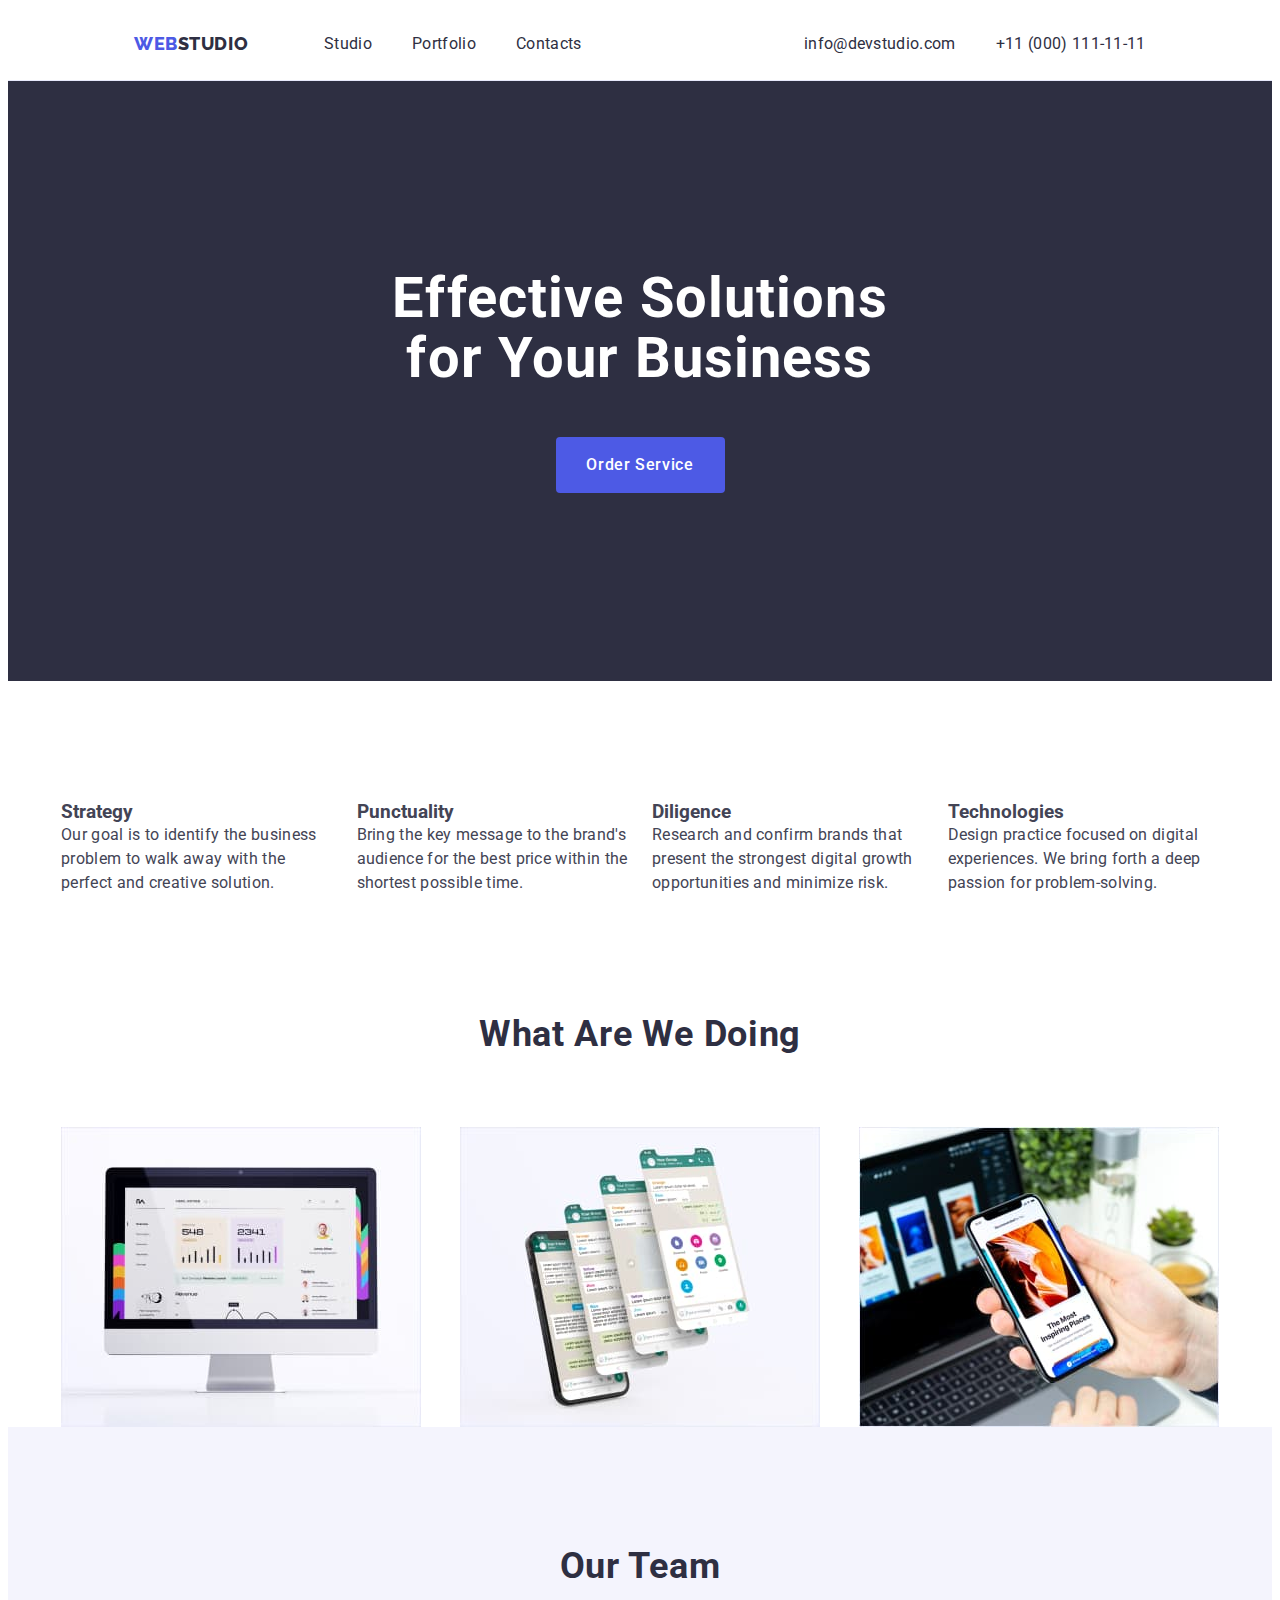
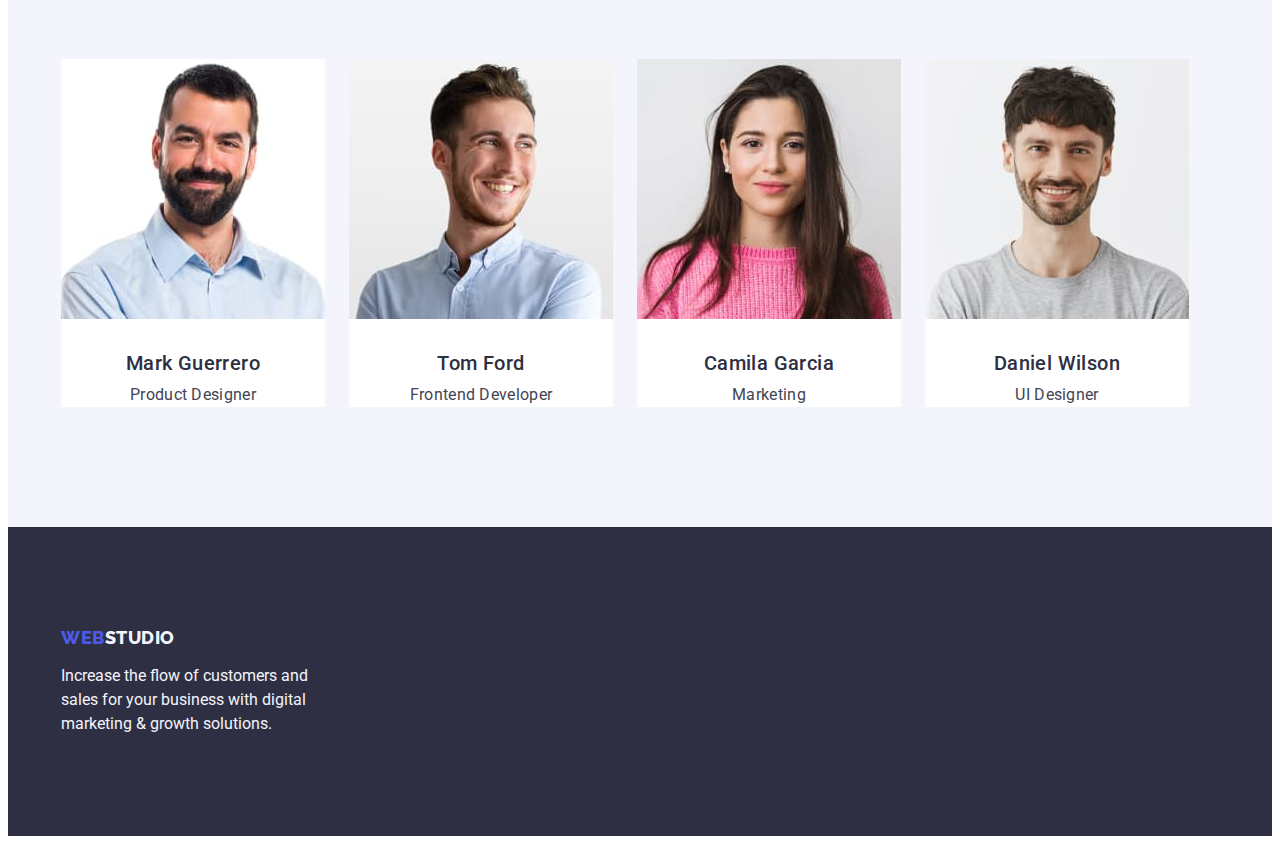
==== commit 9b9cc329: "homework-3-#19" ====
--- a/index.html
+++ b/index.html
@@ -68,33 +68,33 @@
         </div>
       </section>
       <!-- Benefits -->
-      <section class="benefist section">
-        <div class="container">
-          <h2 class="benefist" hidden>Possibilities</h2>
+      <section class="section">
+        <div class="container">
+          <h2 class=".visually-hidden" hidden>Possibilities</h2>
           <ul class="benefist-list list">
             <li class="benefist-list-item">
-              <h3 class="benefist">Strategy</h3>
+              <h3>Strategy</h3>
               <p class="benefist-item">
                 Our goal is to identify the business problem to walk away with
                 the perfect and creative solution.
               </p>
             </li>
             <li class="benefist-list-item">
-              <h3 class="benefist">Punctuality</h3>
+              <h3>Punctuality</h3>
               <p class="benefist-item">
                 Bring the key message to the brand's audience for the best price
                 within the shortest possible time.
               </p>
             </li>
             <li class="benefist-list-item">
-              <h3 class="benefist">Diligence</h3>
+              <h3>Diligence</h3>
               <p class="benefist-item">
                 Research and confirm brands that present the strongest digital
                 growth opportunities and minimize risk.
               </p>
             </li>
             <li class="benefist-list-item">
-              <h3 class="benefist">Technologies</h3>
+              <h3>Technologies</h3>
               <p class="benefist-item">
                 Design practice focused on digital experiences. We bring forth a
                 deep passion for problem-solving.
@@ -104,7 +104,7 @@
         </div>
       </section>
       <!-- Function -->
-      <section class="section">
+      <section>
         <div class="container">
           <h2 class="function-item">What are we doing</h2>
           <ul class="function-list list">
--- a/css/styles.css
+++ b/css/styles.css
@@ -23,7 +23,8 @@
 h2,
 h3,
 h4,
-h5 p {
+h5,
+p {
   margin-top: 0;
   margin-bottom: 0;
 }
@@ -81,7 +82,6 @@
 .header {
   height: 0.05;
   background: #ffffff;
-
   border-bottom: 1px solid #e7e9fc;
 }
 
@@ -96,7 +96,6 @@
   display: flex;
   margin-right: 76px;
   align-items: center;
-  padding: 24px 0;
 }
 
 .header-logo-web {
@@ -107,7 +106,6 @@
   letter-spacing: 0.03em;
   text-transform: uppercase;
   color: var(--logo-color);
-  padding: 24px 0;
 }
 .header-logo-studio {
   font-family: "Raleway", sans-serif;
@@ -120,7 +118,7 @@
 }
 
 .header-nav-list {
-  font-weight: 500;
+  font-weight: 400;
   font-size: 16px;
   line-height: 1.5;
   letter-spacing: 0.02em;
@@ -133,6 +131,9 @@
   margin-right: 40px;
 }
 
+.modal-link {
+  padding: 24px 0;
+}
 .modal-link:hover,
 .modal-link:focus {
   color: #404bbf;
@@ -161,8 +162,8 @@
 */
 .hero {
   background: var(--accent-color);
-  width: 1440px;
-  height: 600px;
+  /* max-width: 1440px;
+  height: 600px; */
   margin-right: auto;
   margin-left: auto;
   padding: 188px 0;
@@ -207,13 +208,19 @@
   | Benefits styles
   |============================
 */
-.benefist {
-  font-weight: 500;
-  font-size: 20px;
-  line-height: 1.2;
-  letter-spacing: 0.02em;
-  padding: 120px 0;
-  margin-bottom: 8px;
+
+.visually-hidden {
+  position: absolute;
+  width: 1px;
+  height: 1px;
+  margin: -1px;
+  border: 0;
+  padding: 0;
+
+  white-space: nowrap;
+  clip-path: inset(100%);
+  clip: rect(0 0 0 0);
+  overflow: hidden;
 }
 
 .benefist-list {
@@ -238,6 +245,10 @@
   | Function styles
   |============================
 */
+
+.function {
+  padding-top: 0;
+}
 .function-item {
   font-weight: 700;
   font-size: 36px;
@@ -253,8 +264,8 @@
   justify-content: space-between;
 }
 
-.function-list-item {
-  gap: 24px;
+.function-list-item:not(:last-child) {
+  margin-right: 24px;
 }
 
 /**
@@ -267,21 +278,18 @@
 }
 .team-item {
   background-color: #ffffff;
-  padding-bottom: 32px;
-  gap: 24px;
   border-radius: 0px 0px 4px 4px;
 }
+
+.team-item:not(:last-child) {
+  margin-right: 24px;
+}
+
 .team-item-list {
-  padding: 32px 16px;
   text-align: center;
-  margin-bottom: 8px;
 }
 .team-flex {
   display: flex;
-  flex-wrap: wrap;
-  padding-bottom: 120px;
-  justify-content: space-between;
-  text-align: center;
 }
 
 .team-header {
@@ -302,6 +310,7 @@
   letter-spacing: 0.02em;
   color: var(--accent-color);
   padding-top: 32px;
+  margin-bottom: 8px;
 }
 .team-list-item {
   font-weight: 400;
@@ -311,7 +320,6 @@
   background-color: #ffffff;
   color: #434455;
   margin: 0;
-  padding-top: 8px;
 }
 /**
   |============================
@@ -320,9 +328,6 @@
 */
 .footer {
   background: var(--accent-color);
-  width: 1440px;
-  margin-right: auto;
-  margin-left: auto;
   padding: 100px 0;
 }
 
@@ -353,7 +358,6 @@
   line-height: 1.5;
   color: var(--main-portfolio-color);
   width: 264px;
-  padding-bottom: 100px;
 }
 
 /**
@@ -361,17 +365,25 @@
   | Navigation
   |============================
 */
+
+.section-title {
+  padding: 96px 0 120px;
+}
+/* .nav-list-item {
+  
+} */
+
 .nav-list {
   display: flex;
-  padding-top: 96px;
-  padding-bottom: 72px;
   justify-content: center;
+  column-gap: 24px;
   gap: 24px;
 }
 .nav-btn {
   background-color: var(--main-portfolio-background-color);
   height: 48px;
   padding: 12px 24px;
+  border: 1px solid #e7e9fc;
 }
 
 .nav-btn-text {
@@ -385,6 +397,7 @@
 
 .nav-btn:hover,
 .nav-btn:focus {
+  border: 1px solid transparent;
   color: #ffffff;
   background: #404bbf;
 }
@@ -397,13 +410,13 @@
 .services {
   display: flex;
   flex-wrap: wrap;
-  justify-content: space-between;
-  padding-bottom: 32px;
-  padding-top: 8px;
+  column-gap: 24px;
+  row-gap: 48px;
 }
 
 .services-link {
-  margin-bottom: 48px;
+  column-gap: 24px;
+  width: calc((100% - 48px) / 3);
 }
 .services-title {
   font-weight: 500;
@@ -412,10 +425,7 @@
   letter-spacing: 0.02em;
   color: var(--accent-color);
   width: 360px;
-  padding-top: 32px;
-  padding-left: 16px;
-  border-right: 1px solid #e7e9fc;
-  border-left: 1px solid #e7e9fc;
+  margin-bottom: 8px;
 }
 
 .services-item {
@@ -424,11 +434,11 @@
   line-height: 1.5;
   letter-spacing: 0.02em;
   color: #434455;
-  padding-left: 16px;
-  padding-top: 8px;
-  padding-bottom: 32px;
   margin: 0;
-  border-right: 1px solid #e7e9fc;
-  border-left: 1px solid #e7e9fc;
-  border-bottom: 1px solid #e7e9fc;
-}
+}
+
+.services-container {
+  padding: 32px 16px;
+  border: 1px solid #e7e9fc;
+  border-top: none;
+}
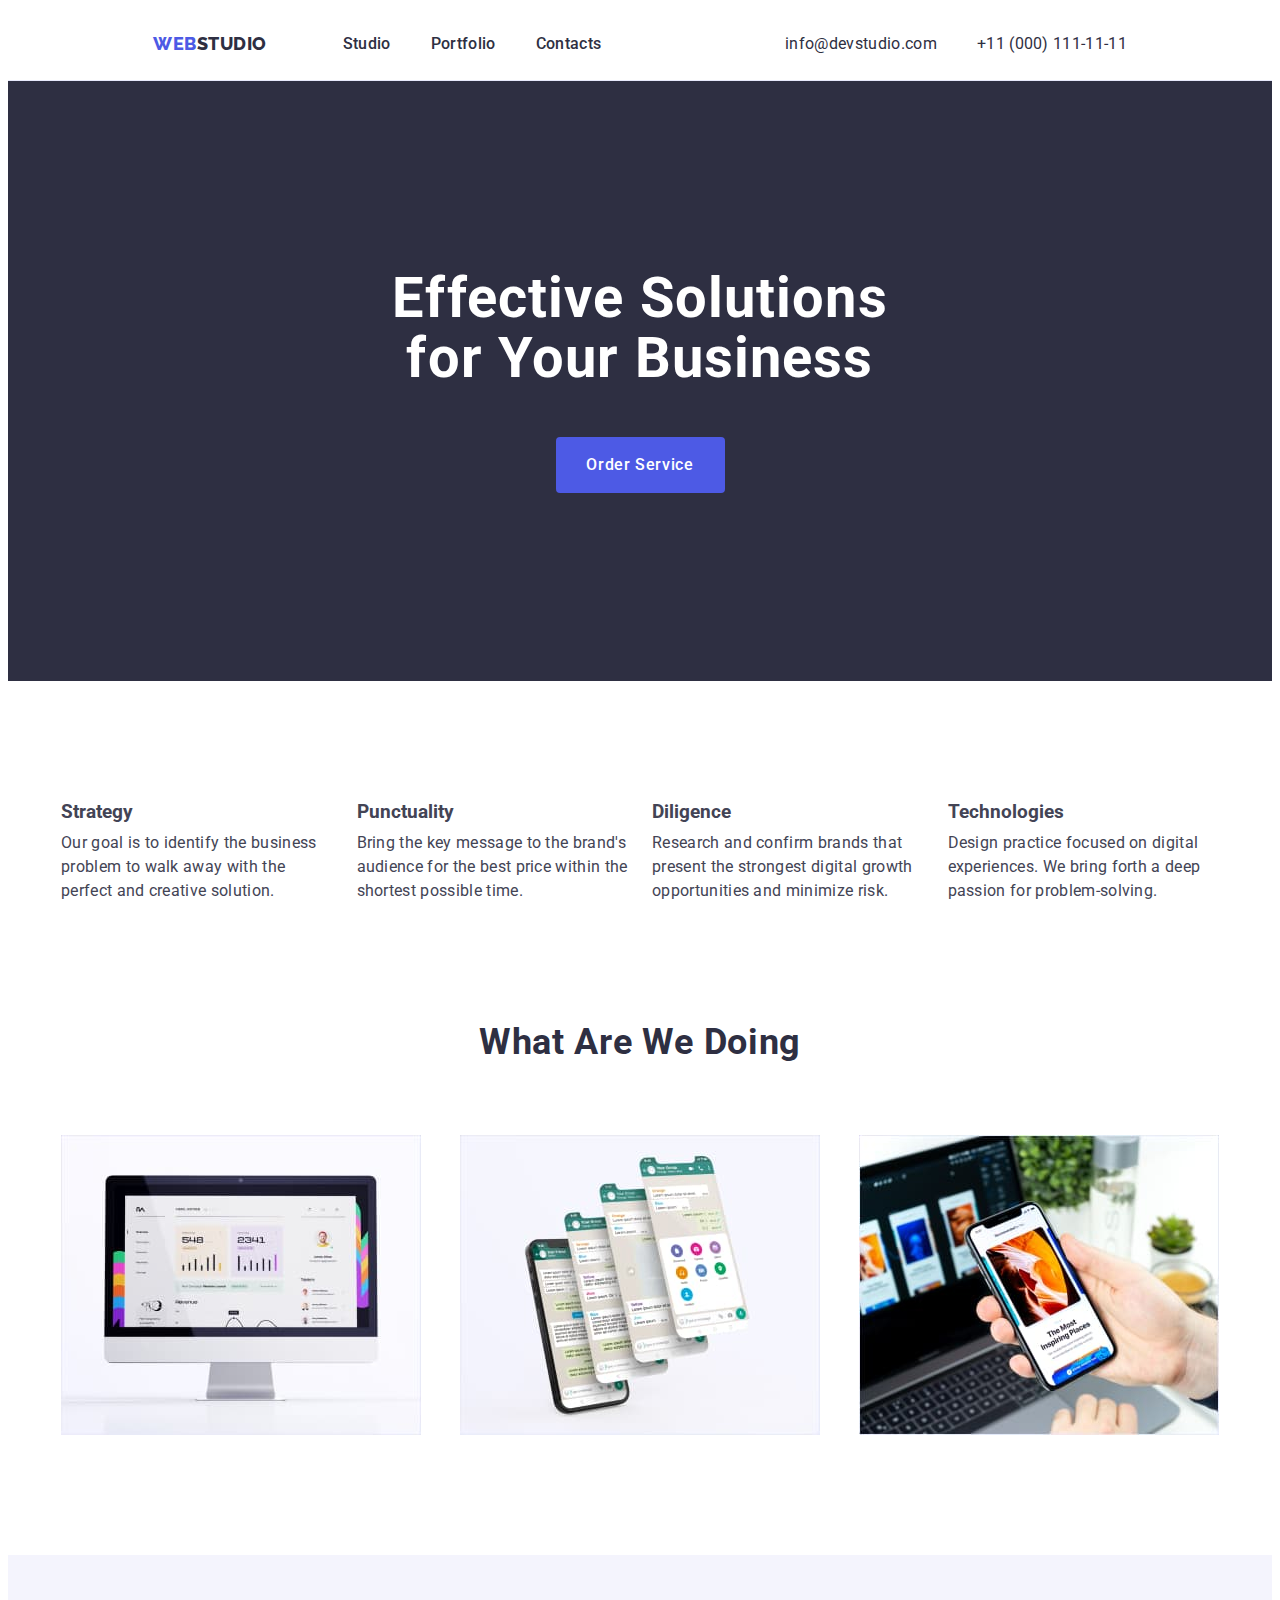
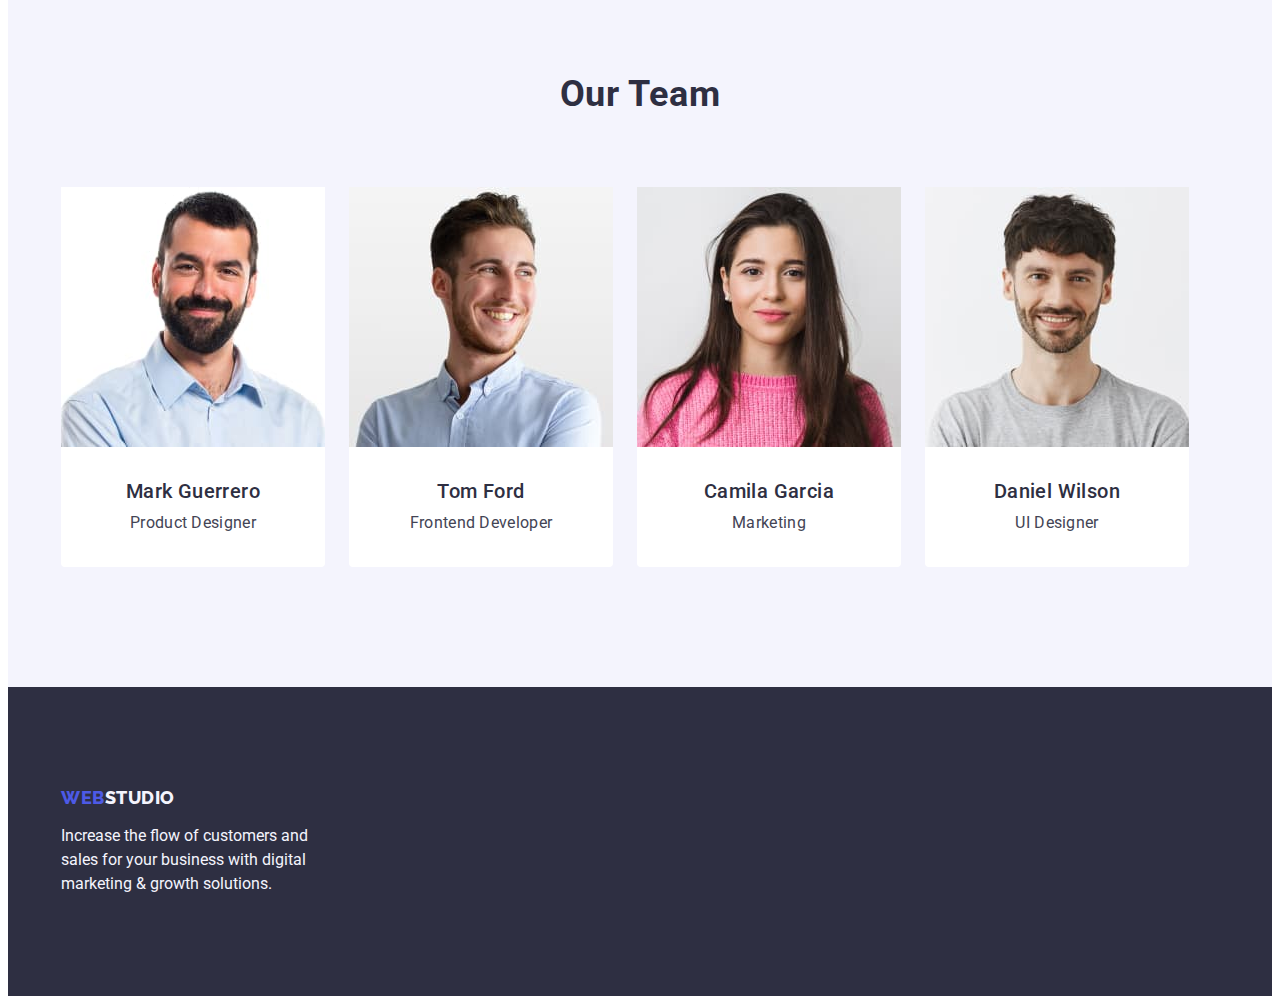
==== commit a92d2b12: "homework-3-#20" ====
--- a/index.html
+++ b/index.html
@@ -26,30 +26,30 @@
     <header class="header">
       <div class="header-container container">
         <nav class="header-logo">
-          <a class="header-logo header-logo-web link" href="./index.html">
+          <a class="header-logo-link header-logo-web link" href="./index.html">
             WEB<span class="header-logo-studio">Studio</span></a
           >
           <ul class="header-container list">
             <li class="header-nav-list">
-              <a class="modal-link link" href="./index.html">Studio</a>
-            </li>
-            <li class="header-nav-list">
-              <a class="modal-link link" href="./portfolio.html">Portfolio</a>
-            </li>
-            <li class="header-nav-list">
-              <a class="modal-link link" href="">Contacts</a>
+              <a class="header-link link" href="./index.html">Studio</a>
+            </li>
+            <li class="header-nav-list">
+              <a class="header-link link" href="./portfolio.html">Portfolio</a>
+            </li>
+            <li class="header-nav-list">
+              <a class="header-link link" href="">Contacts</a>
             </li>
           </ul>
         </nav>
         <address class="header-contact">
           <ul class="header-container list">
             <li class="header-nav-list">
-              <a class="modal-contact link" href="mailto:info@devstudio.com"
+              <a class="contact-link link" href="mailto:info@devstudio.com"
                 >info@devstudio.com</a
               >
             </li>
             <li class="header-nav-list">
-              <a class="modal-contact link" href="tel:+110001111111"
+              <a class="contact-link link" href="tel:+110001111111"
                 >+11 (000) 111-11-11</a
               >
             </li>
@@ -70,31 +70,31 @@
       <!-- Benefits -->
       <section class="section">
         <div class="container">
-          <h2 class=".visually-hidden" hidden>Possibilities</h2>
+          <h2 class="visually-hidden">Possibilities</h2>
           <ul class="benefist-list list">
             <li class="benefist-list-item">
-              <h3>Strategy</h3>
+              <h3 class="benefist">Strategy</h3>
               <p class="benefist-item">
                 Our goal is to identify the business problem to walk away with
                 the perfect and creative solution.
               </p>
             </li>
             <li class="benefist-list-item">
-              <h3>Punctuality</h3>
+              <h3 class="benefist">Punctuality</h3>
               <p class="benefist-item">
                 Bring the key message to the brand's audience for the best price
                 within the shortest possible time.
               </p>
             </li>
             <li class="benefist-list-item">
-              <h3>Diligence</h3>
+              <h3 class="benefist">Diligence</h3>
               <p class="benefist-item">
                 Research and confirm brands that present the strongest digital
                 growth opportunities and minimize risk.
               </p>
             </li>
             <li class="benefist-list-item">
-              <h3>Technologies</h3>
+              <h3 class="benefist">Technologies</h3>
               <p class="benefist-item">
                 Design practice focused on digital experiences. We bring forth a
                 deep passion for problem-solving.
--- a/css/styles.css
+++ b/css/styles.css
@@ -94,8 +94,10 @@
 
 .header-logo {
   display: flex;
+  align-items: center;
+}
+.header-logo-link {
   margin-right: 76px;
-  align-items: center;
 }
 
 .header-logo-web {
@@ -108,12 +110,6 @@
   color: var(--logo-color);
 }
 .header-logo-studio {
-  font-family: "Raleway", sans-serif;
-  font-weight: 800;
-  font-size: 18px;
-  line-height: 1.67;
-  letter-spacing: 0.03em;
-  text-transform: uppercase;
   color: var(--accent-color);
 }
 
@@ -131,11 +127,12 @@
   margin-right: 40px;
 }
 
-.modal-link {
+.header-link {
   padding: 24px 0;
-}
-.modal-link:hover,
-.modal-link:focus {
+  font-weight: 500;
+}
+.header-link:hover,
+.header-link:focus {
   color: #404bbf;
 }
 
@@ -150,8 +147,11 @@
   align-items: center;
 }
 
-.modal-contact:hover,
-.modal-contact:focus {
+.contact-link {
+  font-weight: 400;
+}
+.contact-link:hover,
+.contact-link:focus {
   color: #404bbf;
 }
 
@@ -222,6 +222,9 @@
   clip: rect(0 0 0 0);
   overflow: hidden;
 }
+.benefist {
+  margin-bottom: 8px;
+}
 
 .benefist-list {
   display: flex;
@@ -262,6 +265,7 @@
 .function-list {
   display: flex;
   justify-content: space-between;
+  padding-bottom: 120px;
 }
 
 .function-list-item:not(:last-child) {
@@ -287,6 +291,7 @@
 
 .team-item-list {
   text-align: center;
+  padding: 32px 0;
 }
 .team-flex {
   display: flex;
@@ -309,7 +314,7 @@
   line-height: 1.2;
   letter-spacing: 0.02em;
   color: var(--accent-color);
-  padding-top: 32px;
+
   margin-bottom: 8px;
 }
 .team-list-item {
@@ -378,6 +383,7 @@
   justify-content: center;
   column-gap: 24px;
   gap: 24px;
+  margin-bottom: 72px;
 }
 .nav-btn {
   background-color: var(--main-portfolio-background-color);
@@ -424,7 +430,6 @@
   line-height: 1.2;
   letter-spacing: 0.02em;
   color: var(--accent-color);
-  width: 360px;
   margin-bottom: 8px;
 }
 
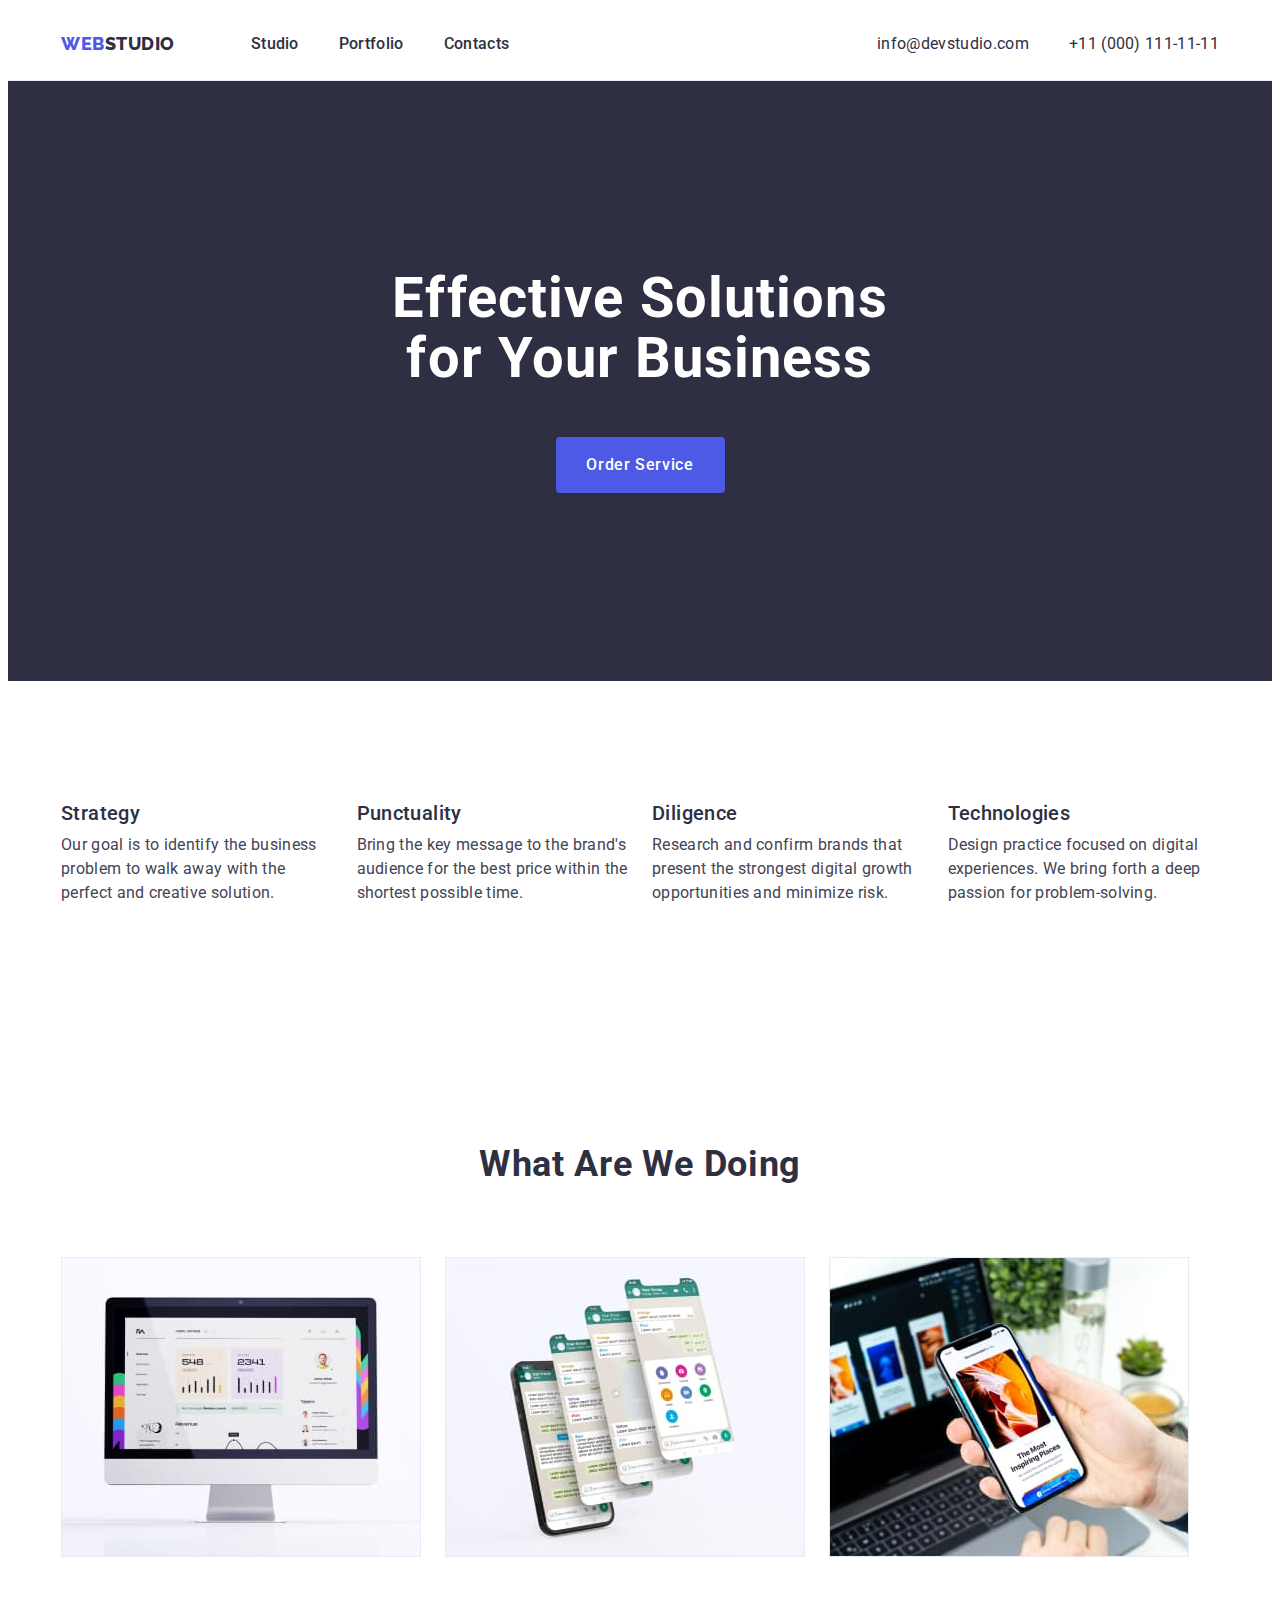
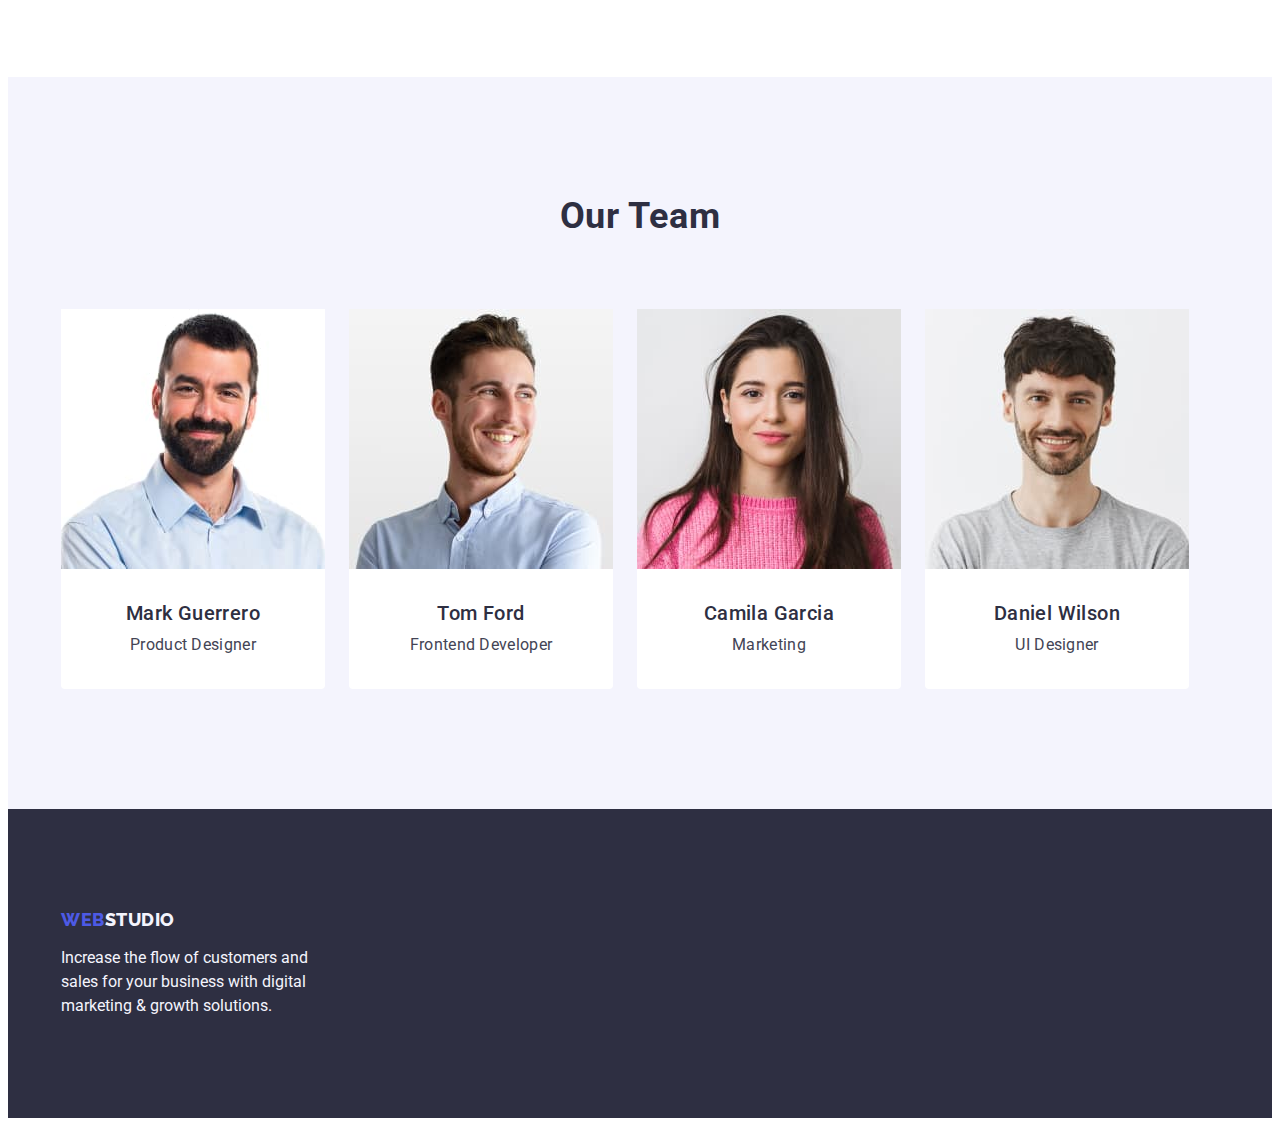
==== commit 84f1f52c: "homework-3-#23" ====
--- a/index.html
+++ b/index.html
@@ -104,7 +104,7 @@
         </div>
       </section>
       <!-- Function -->
-      <section>
+      <section class="section">
         <div class="container">
           <h2 class="function-item">What are we doing</h2>
           <ul class="function-list list">
--- a/css/styles.css
+++ b/css/styles.css
@@ -89,12 +89,12 @@
   display: flex;
   align-items: center;
   text-align: center;
-  justify-content: space-around;
 }
 
 .header-logo {
   display: flex;
   align-items: center;
+  margin-right: auto;
 }
 .header-logo-link {
   margin-right: 76px;
@@ -224,6 +224,11 @@
 }
 .benefist {
   margin-bottom: 8px;
+  font-weight: 500;
+  font-size: 20px;
+  line-height: 24px;
+  letter-spacing: 0.02em;
+  color: #2e2f42;
 }
 
 .benefist-list {
@@ -264,8 +269,6 @@
 }
 .function-list {
   display: flex;
-  justify-content: space-between;
-  padding-bottom: 120px;
 }
 
 .function-list-item:not(:last-child) {
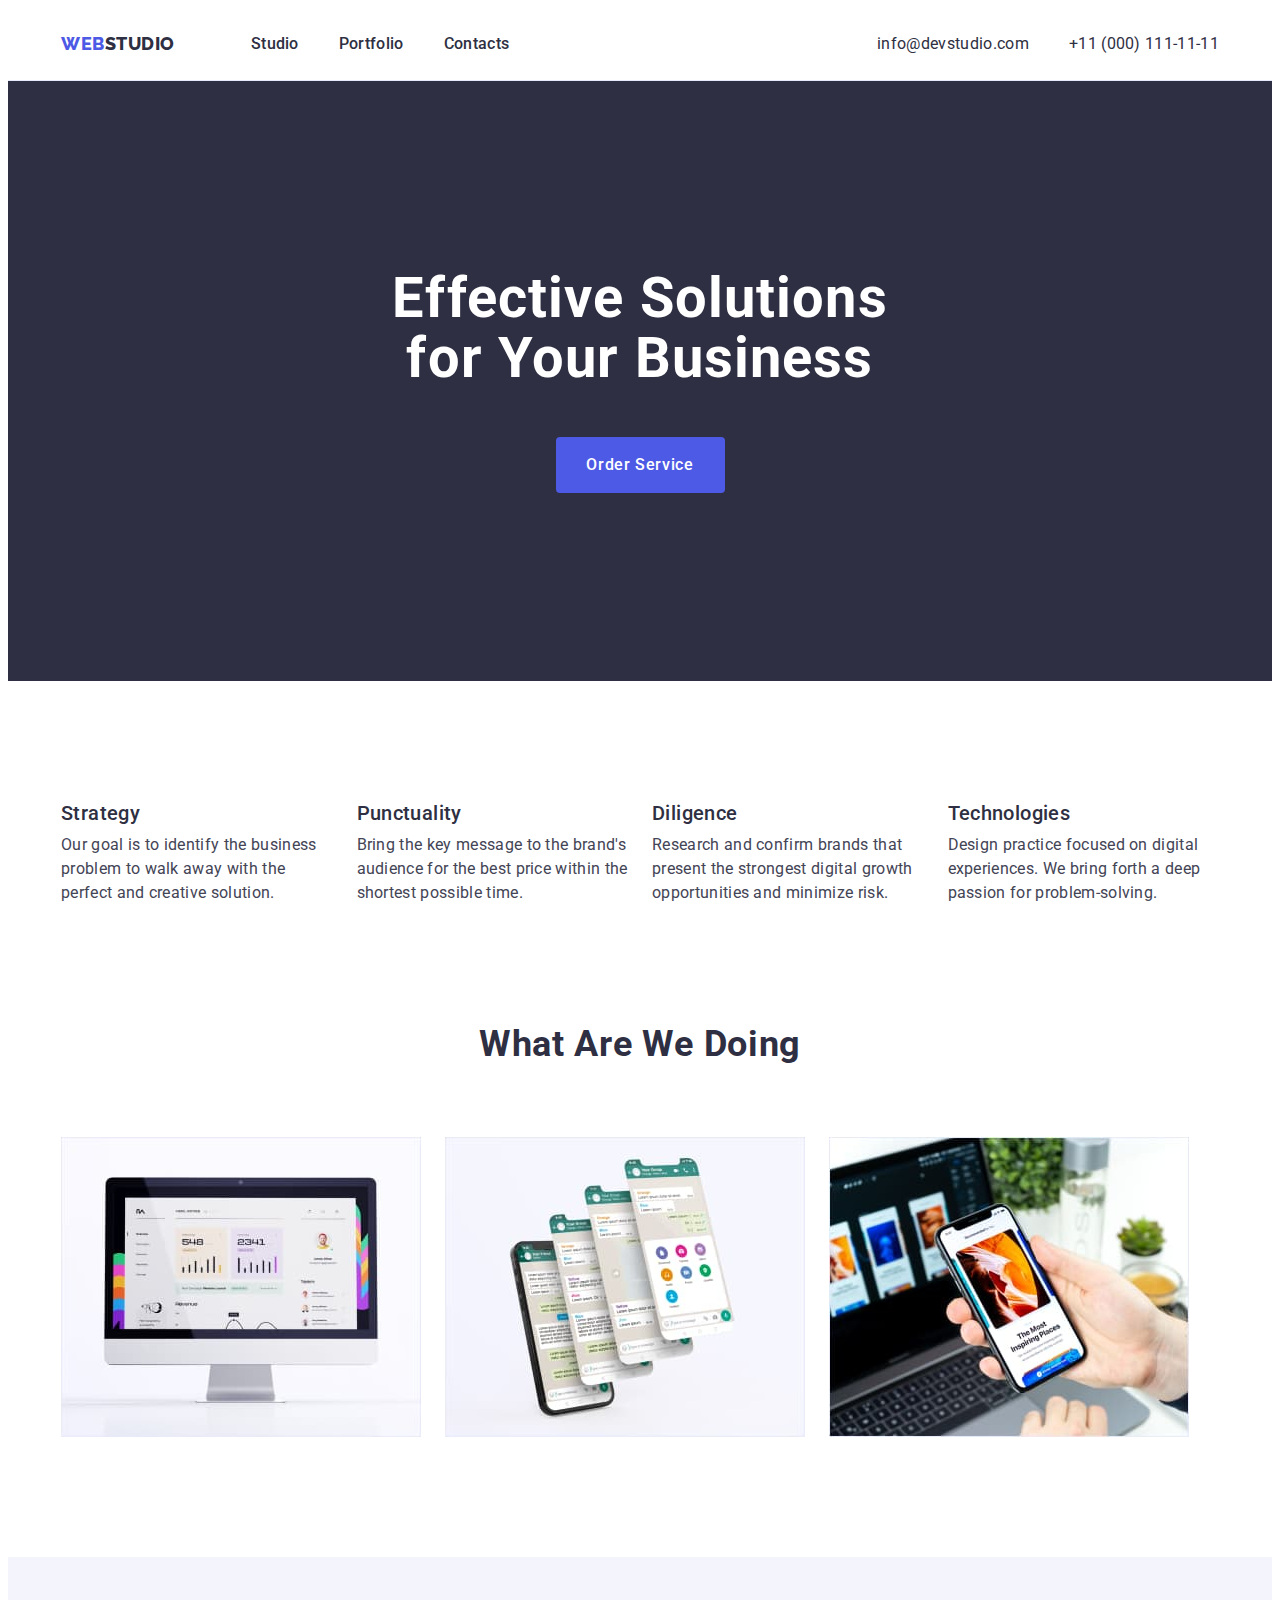
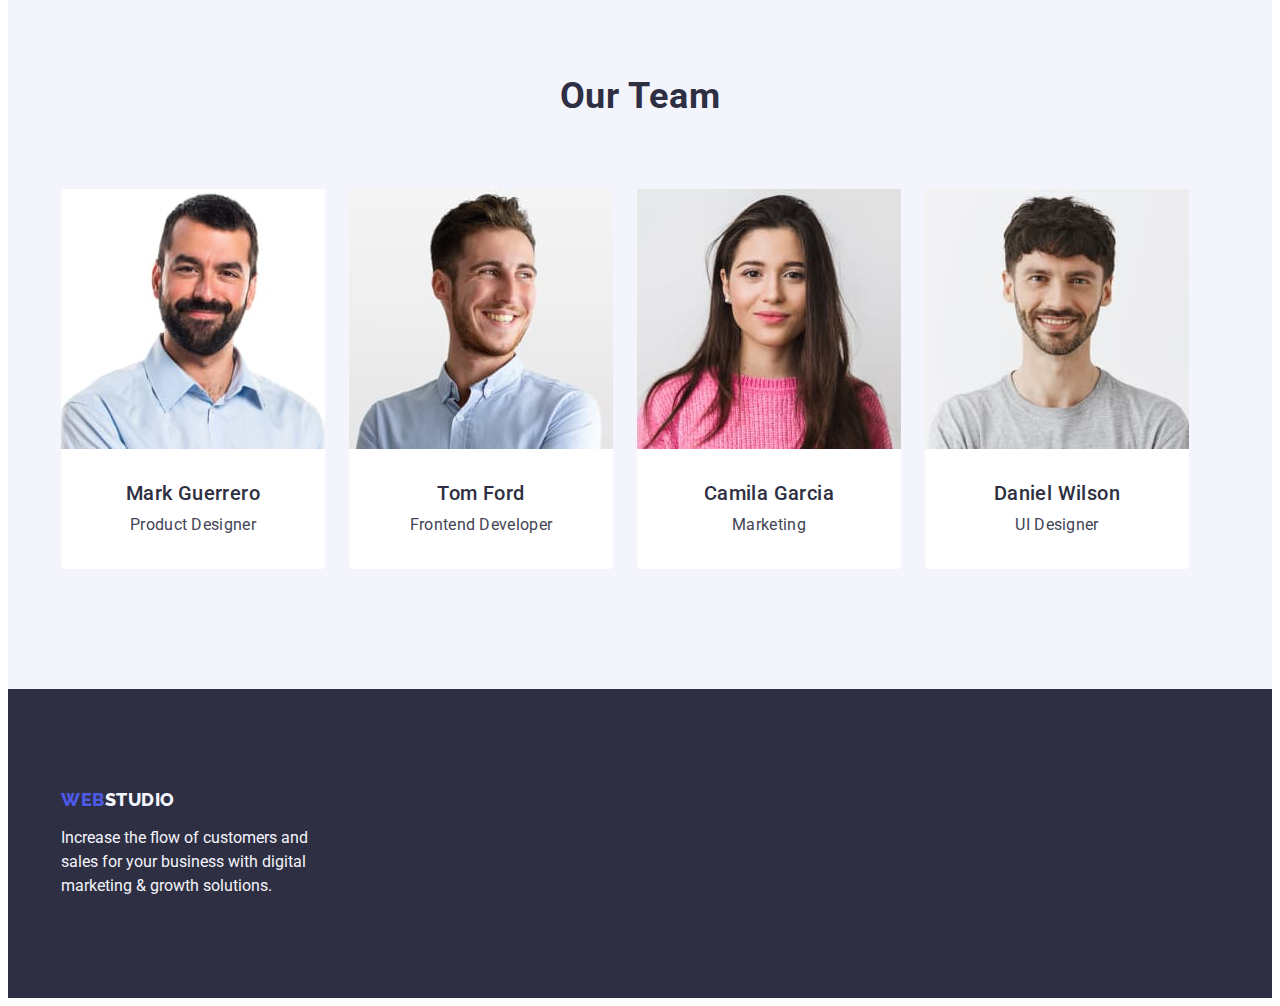
==== commit f9b636fb: "homework-3-#24" ====
--- a/index.html
+++ b/index.html
@@ -104,7 +104,7 @@
         </div>
       </section>
       <!-- Function -->
-      <section class="section">
+      <section class="section work">
         <div class="container">
           <h2 class="function-item">What are we doing</h2>
           <ul class="function-list list">
--- a/css/styles.css
+++ b/css/styles.css
@@ -58,6 +58,7 @@
 
 .section {
   padding-bottom: 120px;
+  padding-top: 120px;
 }
 
 a {
@@ -70,8 +71,8 @@
   margin-left: auto;
 }
 
-.section {
-  padding-top: 120px;
+.work {
+  padding-top: 0;
 }
 
 /**
